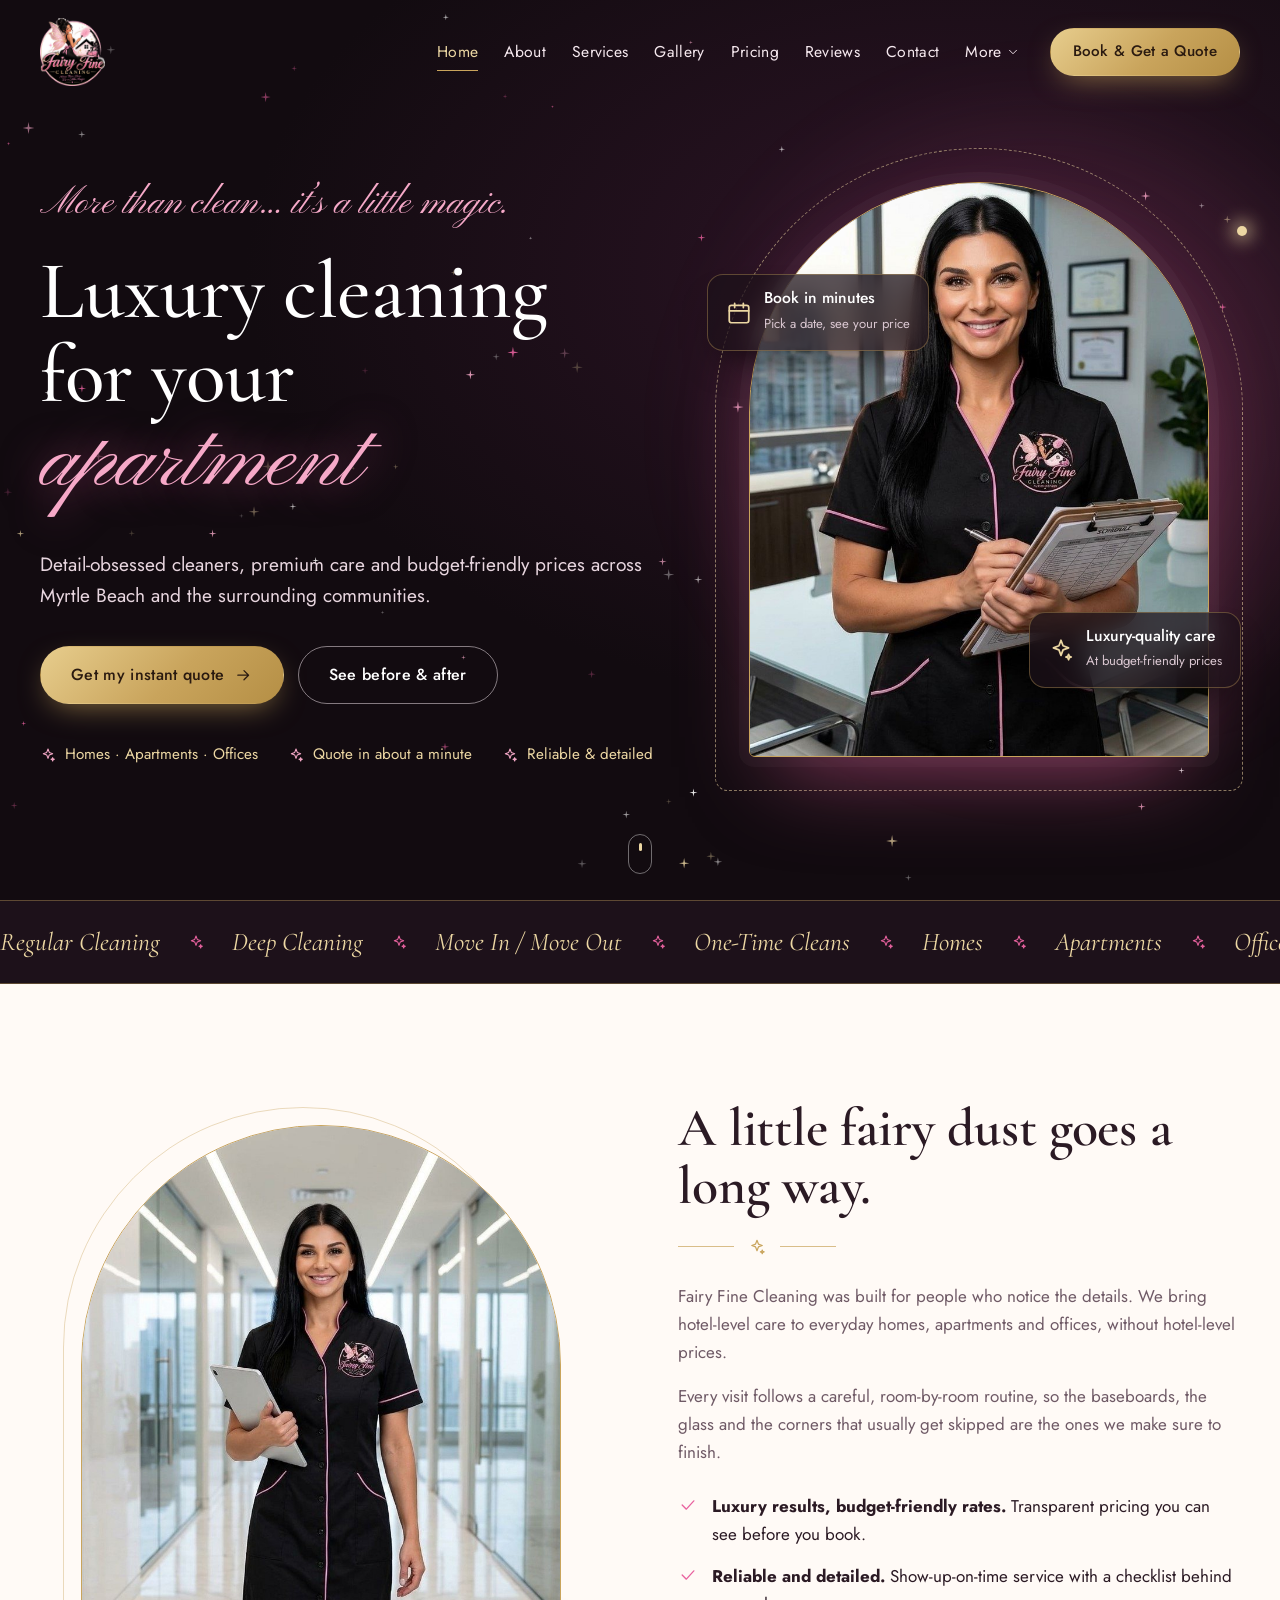
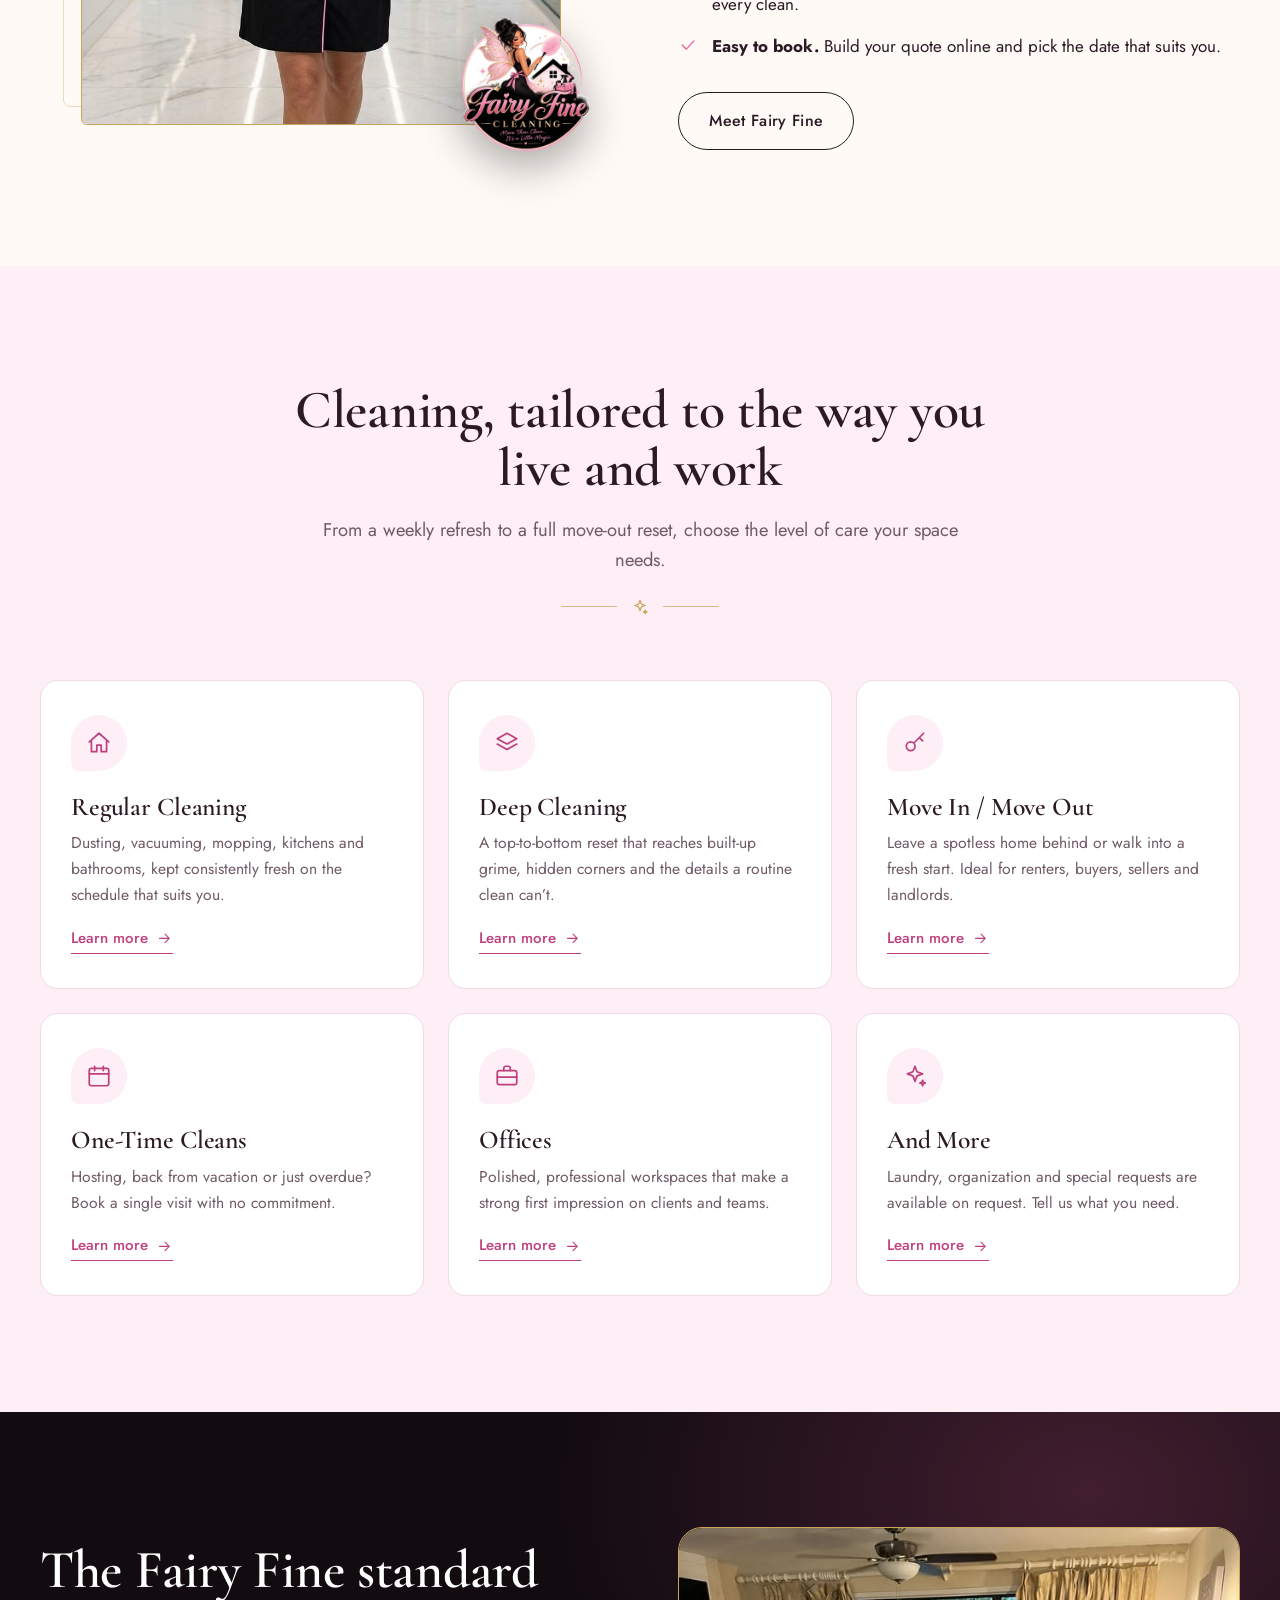
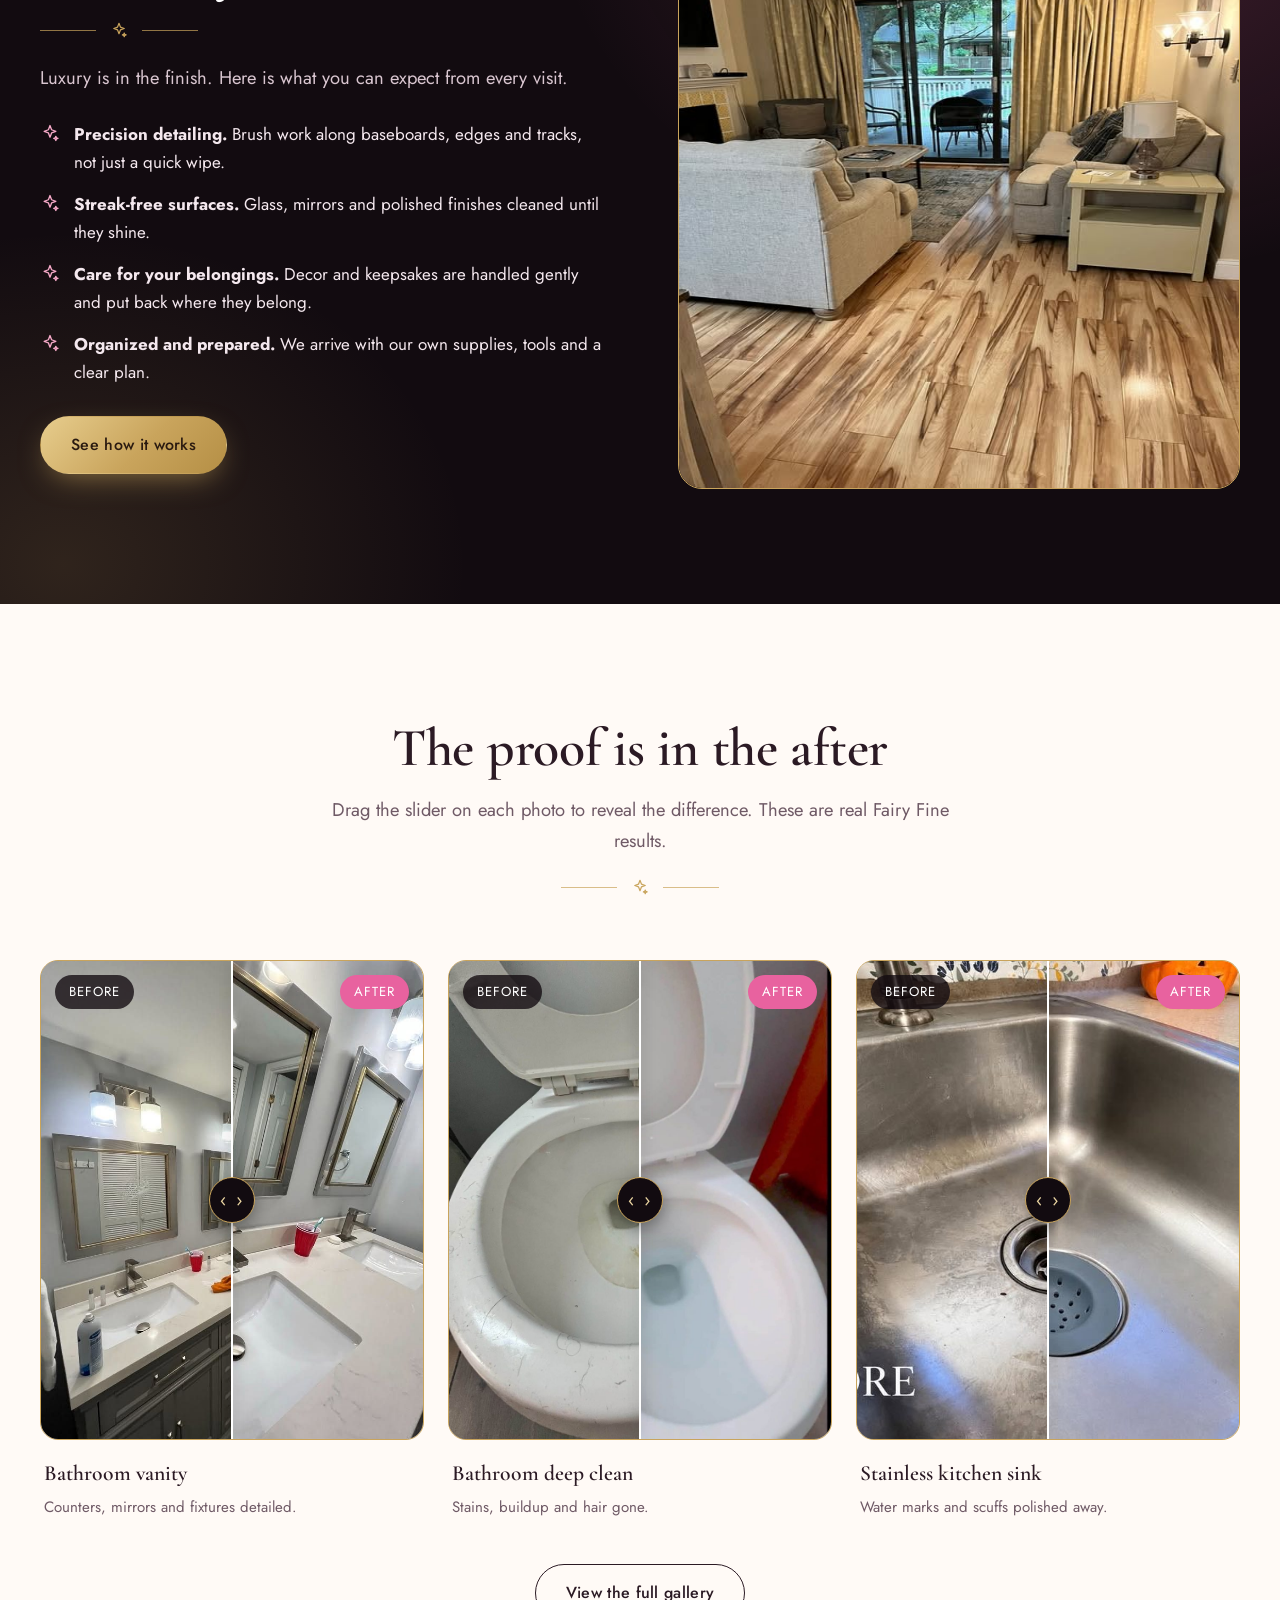
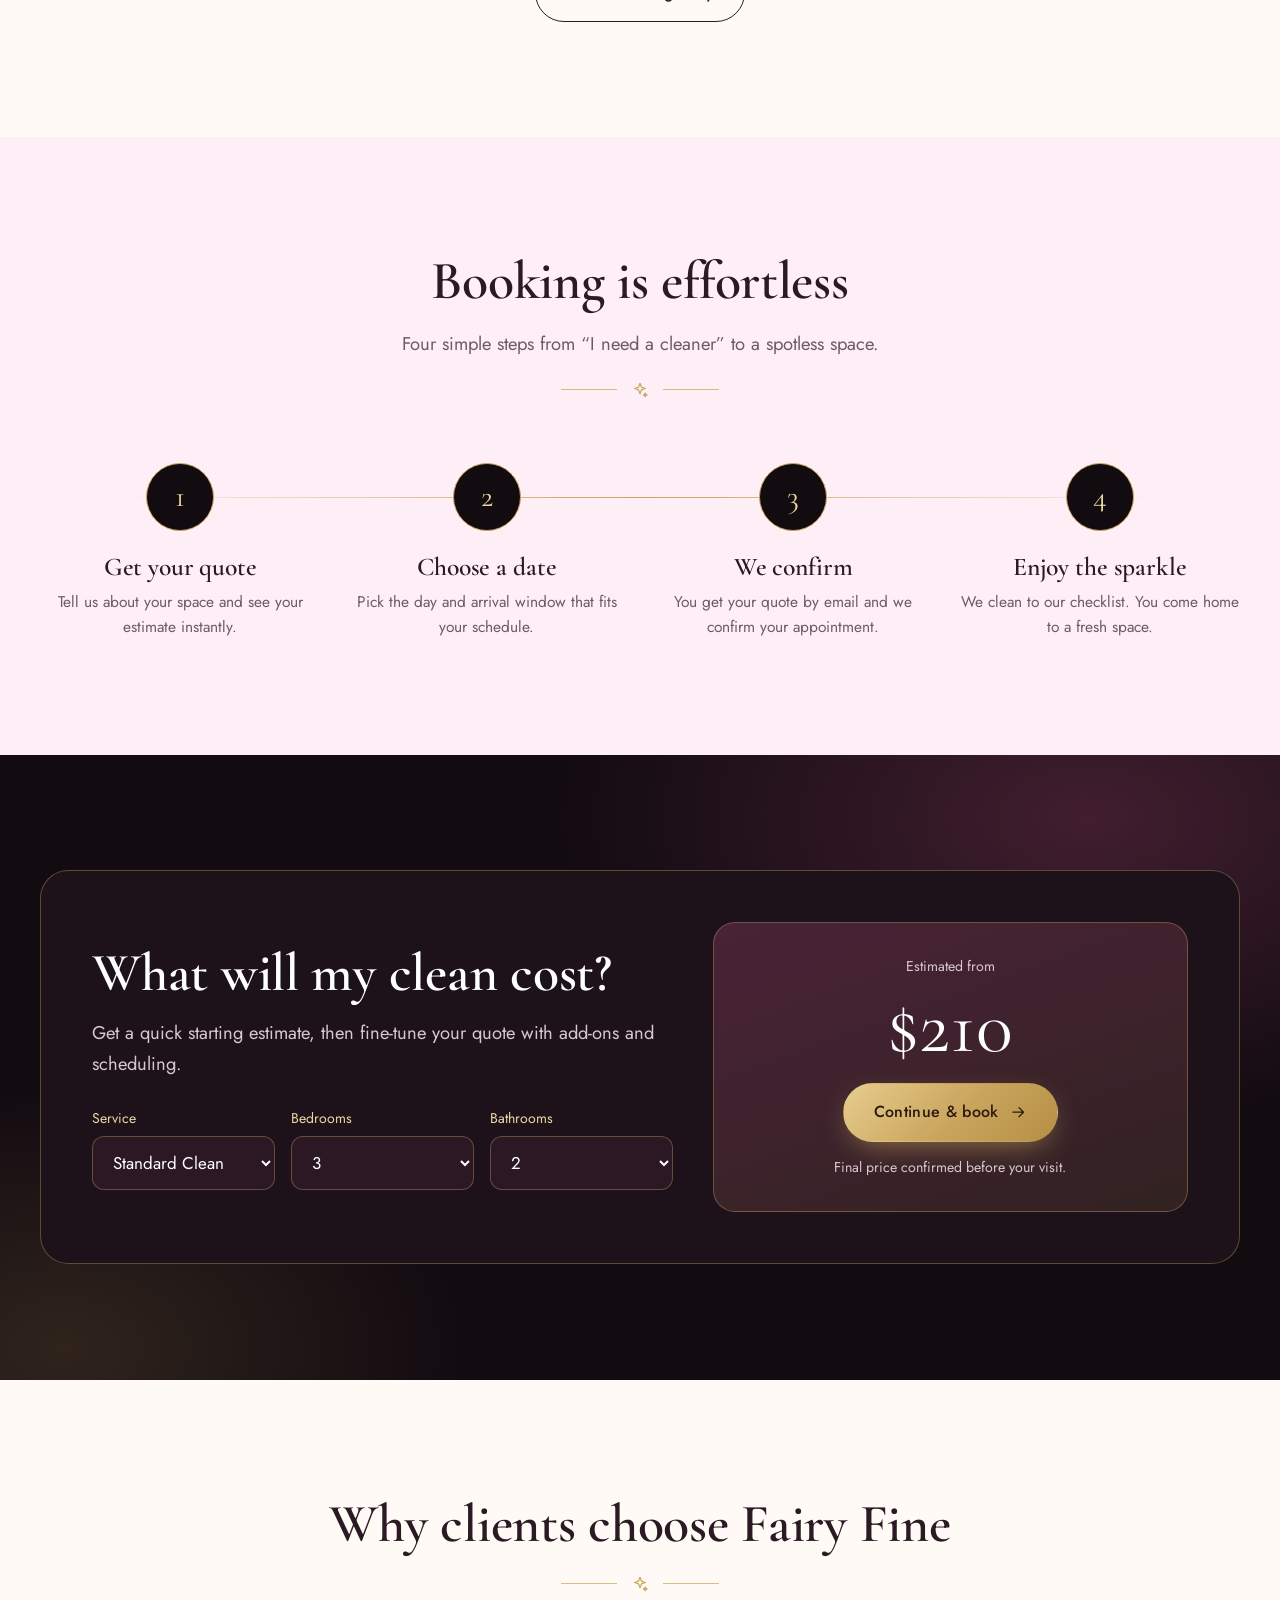
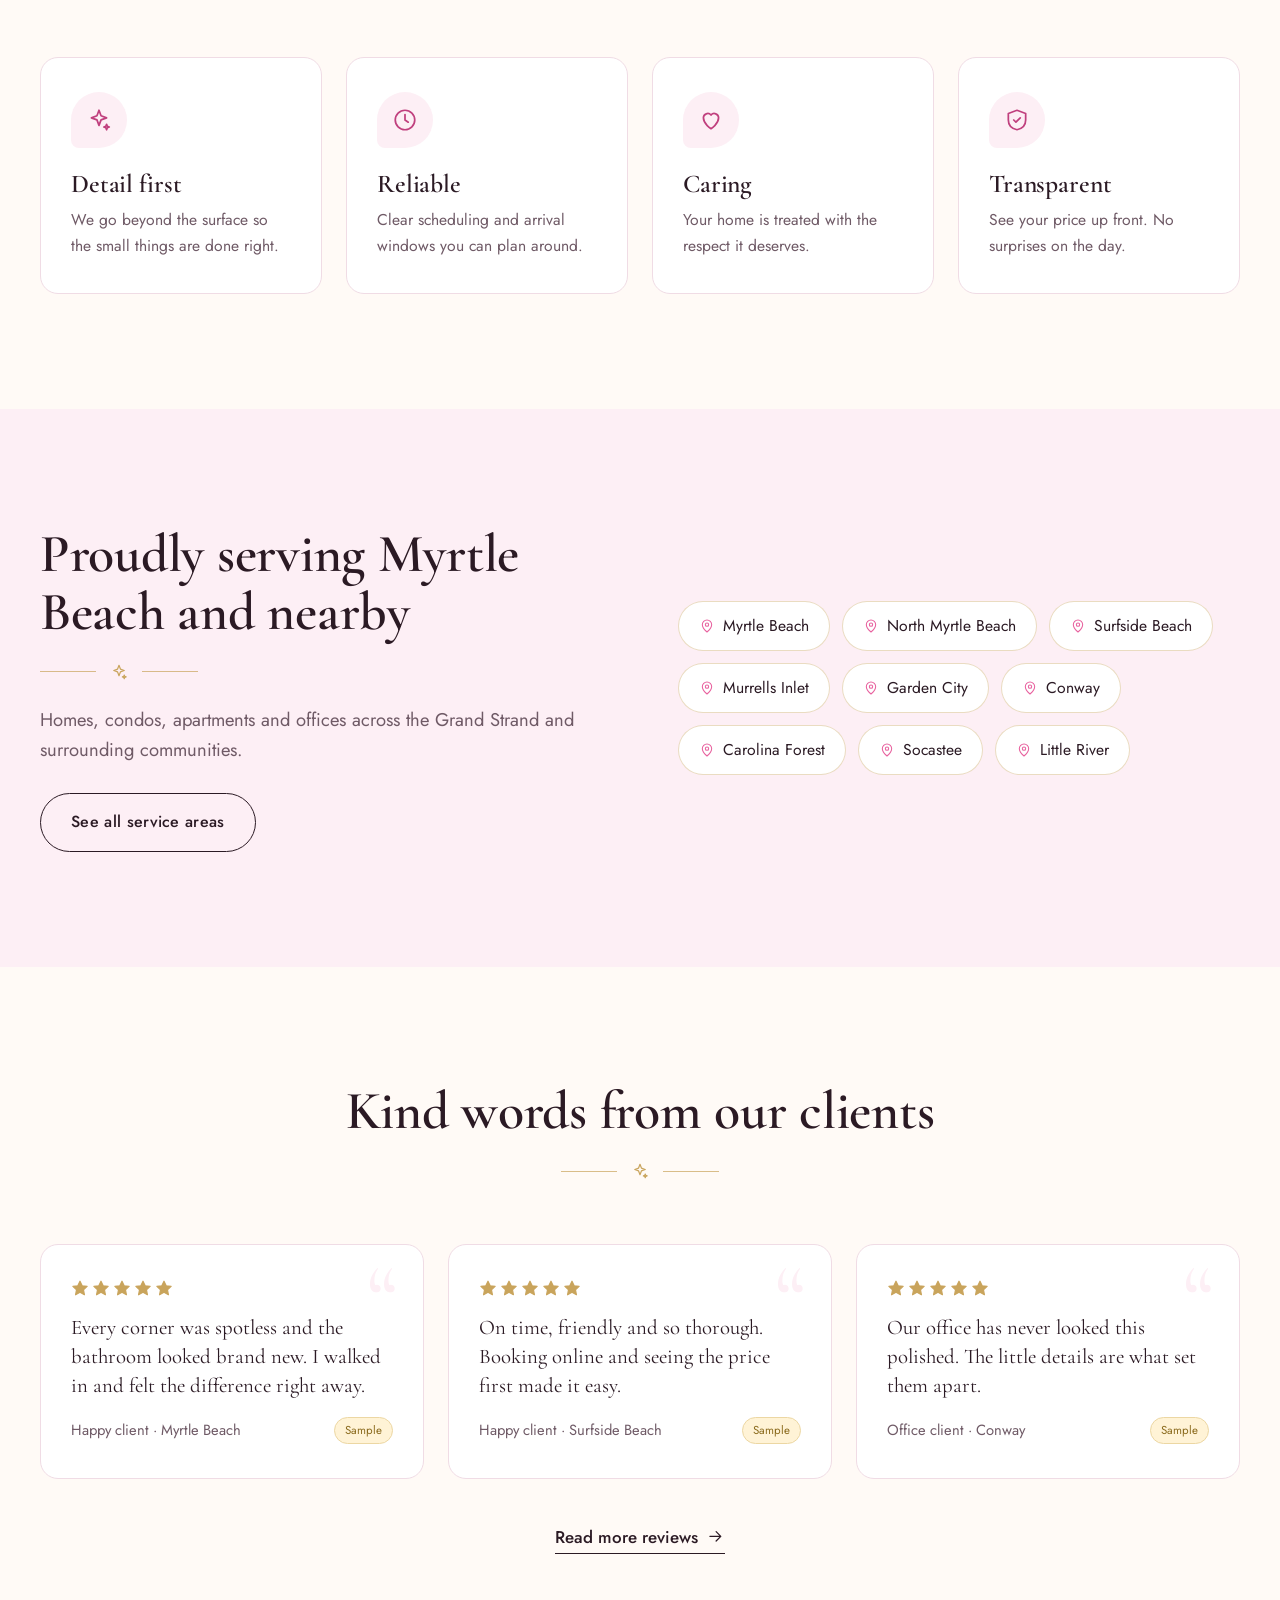
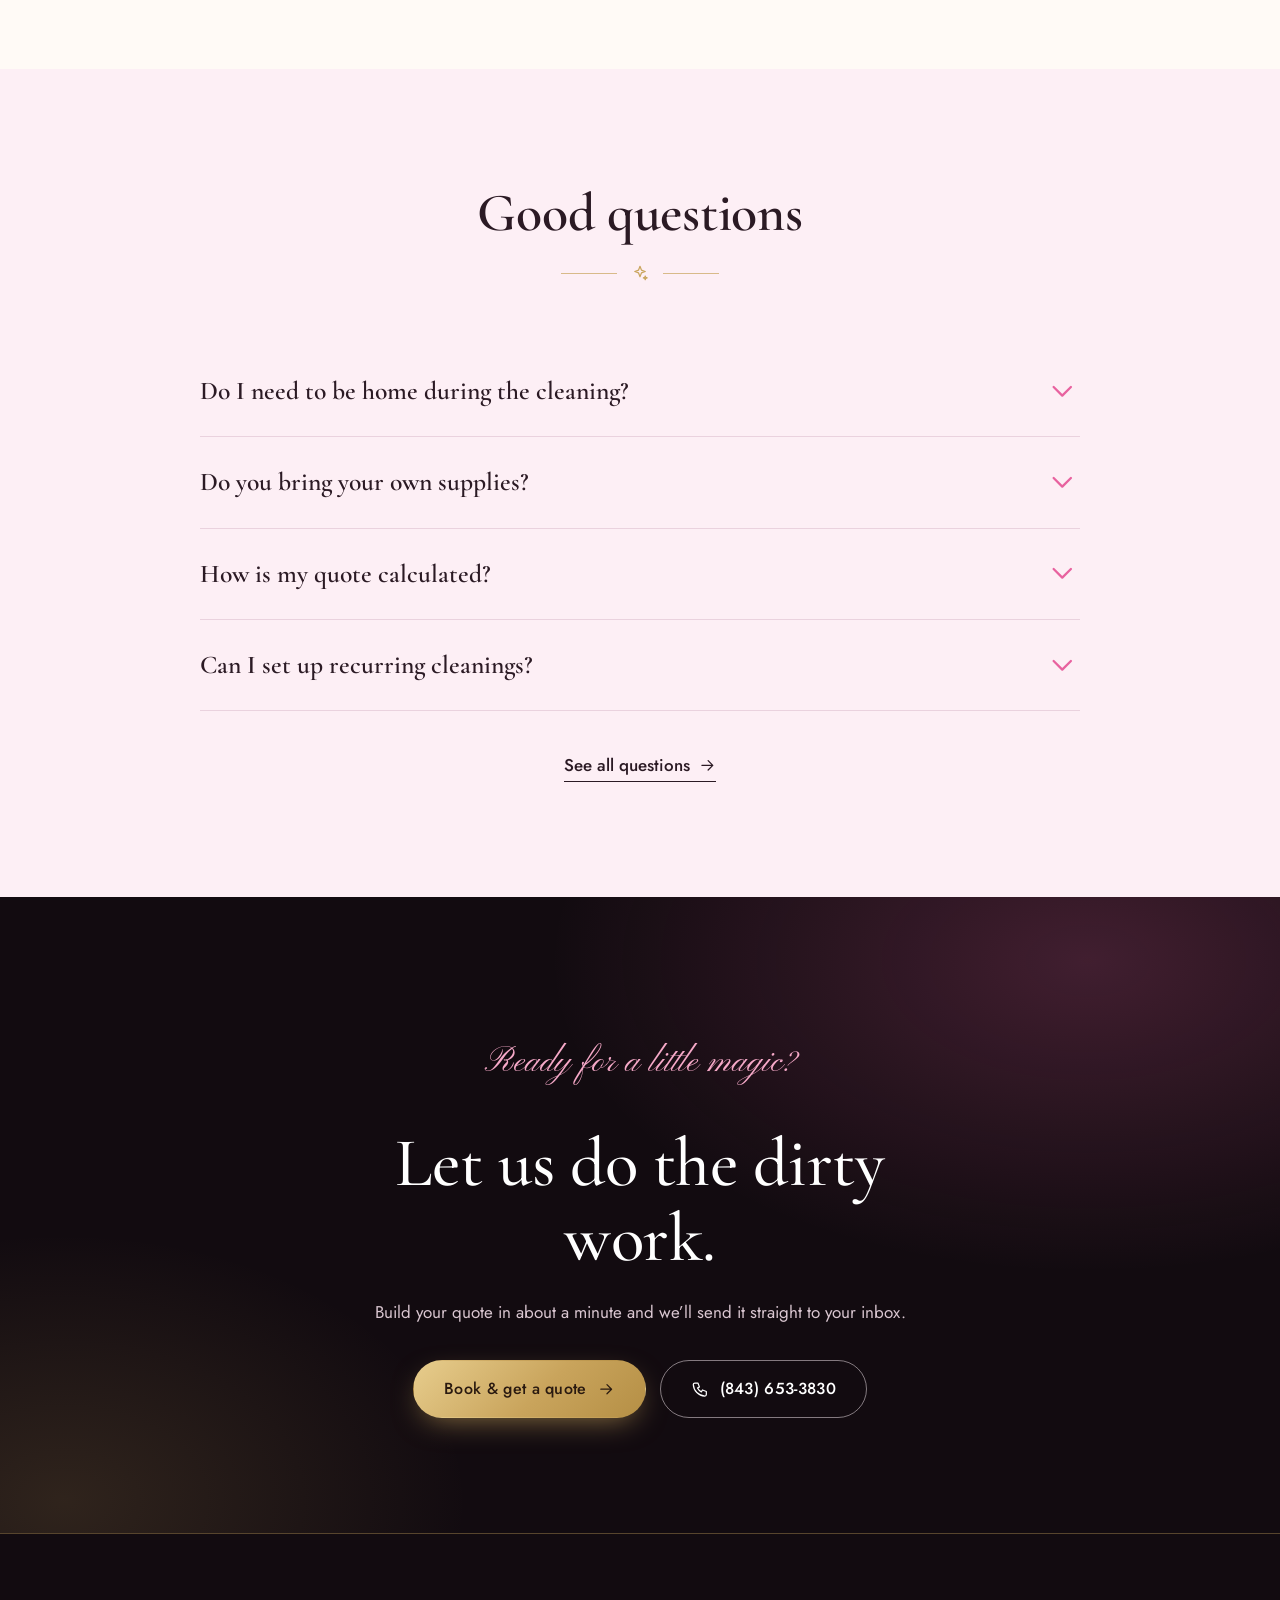
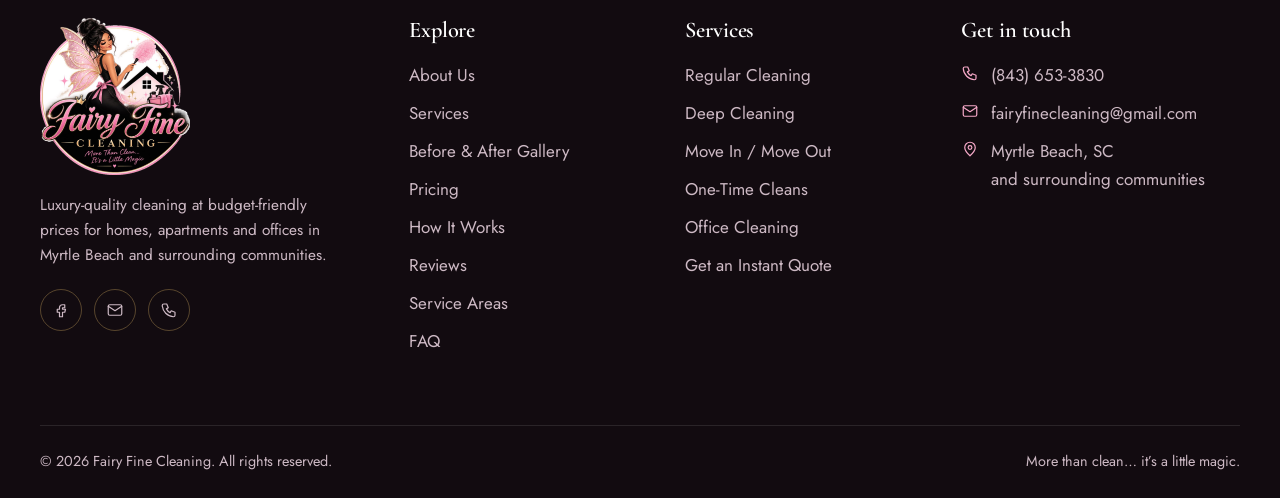
==== index.html @ acd3f6d1 "Built all pages and stles" ====
<!doctype html>
<html lang="en">
  <head>
    <meta charset="utf-8" />
    <meta
      name="viewport"
      content="width=device-width, initial-scale=1"
    />
    <title>
      Fairy Fine Cleaning | Luxury House & Office Cleaning
      in Myrtle Beach, SC
    </title>
    <meta
      name="description"
      content="Luxury-quality cleaning at budget-friendly prices for homes, apartments and offices in Myrtle Beach and nearby. Get an instant quote and book online."
    />
    <meta
      name="theme-color"
      content="#120b10"
    />
    <meta
      property="og:title"
      content="Fairy Fine Cleaning | Luxury House & Office Cleaning in Myrtle Beach, SC"
    />
    <meta
      property="og:description"
      content="Luxury-quality cleaning at budget-friendly prices for homes, apartments and offices in Myrtle Beach and nearby. Get an instant quote and book online."
    />
    <meta
      property="og:type"
      content="website"
    />
    <meta
      property="og:image"
      content="assets/images/logo.png"
    />
    <link
      rel="icon"
      type="image/png"
      href="assets/images/favicon.png"
    />
    <link
      rel="preconnect"
      href="https://fonts.googleapis.com"
    />
    <link
      rel="preconnect"
      href="https://fonts.gstatic.com"
      crossorigin
    />
    <link
      href="https://fonts.googleapis.com/css2?family=Cormorant+Garamond:ital,wght@0,500;0,600;0,700;1,500&family=Jost:wght@300;400;500&family=Pinyon+Script&display=swap"
      rel="stylesheet"
    />
    <link
      rel="stylesheet"
      href="css/styles.css"
    />
    <script>
      document.documentElement.classList.add("js");
    </script>
    <script type="application/ld+json">
      {
        "@context": "https://schema.org",
        "@type": "HouseCleaningService",
        "name": "Fairy Fine Cleaning",
        "telephone": "+18436533830",
        "email": "fairyfinecleaning@gmail.com",
        "slogan": "More Than Clean… It’s a Little Magic",
        "areaServed": "Myrtle Beach, SC",
        "address": {
          "@type": "PostalAddress",
          "addressLocality": "Myrtle Beach",
          "addressRegion": "SC",
          "addressCountry": "US"
        },
        "priceRange": "$$"
      }
    </script>
  </head>
  <body class="page-index">
    <a
      class="skip"
      href="#main"
      >Skip to content</a
    >
    <header class="site-header">
      <div class="container nav-wrap">
        <a
          class="brand"
          href="index.html"
          aria-label="Fairy Fine Cleaning — home"
          ><img
            src="assets/images/logo.png"
            alt="Fairy Fine Cleaning logo"
            width="68"
            height="71"
        /></a>
        <button
          class="nav-toggle"
          aria-expanded="false"
          aria-controls="site-nav"
          aria-label="Open menu"
        >
          <span></span><span></span><span></span>
        </button>
        <nav
          class="nav"
          id="site-nav"
          aria-label="Main"
        >
          <ul class="nav__list">
            <li>
              <a
                href="index.html"
                aria-current="page"
                >Home</a
              >
            </li>
            <li><a href="about.html">About</a></li>
            <li><a href="services.html">Services</a></li>
            <li><a href="gallery.html">Gallery</a></li>
            <li><a href="pricing.html">Pricing</a></li>
            <li><a href="reviews.html">Reviews</a></li>
            <li><a href="contact.html">Contact</a></li>
            <li class="has-sub">
              <button
                class="nav__more-btn"
                type="button"
                aria-haspopup="true"
              >
                More
                <svg
                  class="ico"
                  viewBox="0 0 24 24"
                  fill="none"
                  stroke="currentColor"
                  stroke-width="1.6"
                  stroke-linecap="round"
                  stroke-linejoin="round"
                  aria-hidden="true"
                >
                  <path d="M6 9l6 6 6-6" />
                </svg>
              </button>
              <ul class="submenu">
                <li>
                  <a href="process.html">How It Works</a>
                </li>
                <li>
                  <a href="areas.html">Service Areas</a>
                </li>
                <li><a href="faq.html">FAQ</a></li>
              </ul>
            </li>
          </ul>
          <a
            class="btn btn--gold btn--sm"
            href="book-quote.html"
            >Book &amp; Get a Quote</a
          >
        </nav>
      </div>
    </header>
    <main id="main">
      <!-- 1. HERO -->
      <section
        class="hero"
        id="top"
      >
        <canvas
          class="sparkles"
          aria-hidden="true"
        ></canvas>
        <div
          class="hero__glow"
          aria-hidden="true"
        ></div>
        <div class="container hero__grid">
          <div class="hero__copy">
            <p class="hero__script">
              More than clean… it’s a little magic.
            </p>
            <h1 class="hero__title">
              <span
                class="line"
                data-split
                >Luxury cleaning for your</span
              >
              <span class="line"
                ><span
                  class="rotator"
                  data-rotator
                  ><span class="rotator__word is-active"
                    >home</span
                  ><span class="rotator__word"
                    >apartment</span
                  ><span class="rotator__word"
                    >office</span
                  ></span
                ></span
              >
            </h1>
            <p class="hero__lead">
              Detail-obsessed cleaners, premium care and
              budget-friendly prices across Myrtle Beach and
              the surrounding communities.
            </p>
            <div class="hero__cta">
              <a
                class="btn btn--gold"
                href="book-quote.html"
                >Get my instant quote
                <svg
                  class="ico"
                  viewBox="0 0 24 24"
                  fill="none"
                  stroke="currentColor"
                  stroke-width="1.6"
                  stroke-linecap="round"
                  stroke-linejoin="round"
                  aria-hidden="true"
                >
                  <path d="M5 12h14M13 6l6 6-6 6" /></svg
              ></a>
              <a
                class="btn btn--ghost"
                href="gallery.html"
                >See before &amp; after</a
              >
            </div>
            <ul class="hero__proof">
              <li>
                <svg
                  class="ico"
                  viewBox="0 0 24 24"
                  fill="none"
                  stroke="currentColor"
                  stroke-width="1.6"
                  stroke-linecap="round"
                  stroke-linejoin="round"
                  aria-hidden="true"
                >
                  <path
                    d="M12 3l1.9 5.1L19 10l-5.1 1.9L12 17l-1.9-5.1L5 10l5.1-1.9L12 3z"
                  />
                  <path
                    d="M19 16l.7 1.8 1.8.7-1.8.7L19 21l-.7-1.8-1.8-.7 1.8-.7L19 16z"
                  /></svg
                >Homes · Apartments · Offices
              </li>
              <li>
                <svg
                  class="ico"
                  viewBox="0 0 24 24"
                  fill="none"
                  stroke="currentColor"
                  stroke-width="1.6"
                  stroke-linecap="round"
                  stroke-linejoin="round"
                  aria-hidden="true"
                >
                  <path
                    d="M12 3l1.9 5.1L19 10l-5.1 1.9L12 17l-1.9-5.1L5 10l5.1-1.9L12 3z"
                  />
                  <path
                    d="M19 16l.7 1.8 1.8.7-1.8.7L19 21l-.7-1.8-1.8-.7 1.8-.7L19 16z"
                  /></svg
                >Quote in about a minute
              </li>
              <li>
                <svg
                  class="ico"
                  viewBox="0 0 24 24"
                  fill="none"
                  stroke="currentColor"
                  stroke-width="1.6"
                  stroke-linecap="round"
                  stroke-linejoin="round"
                  aria-hidden="true"
                >
                  <path
                    d="M12 3l1.9 5.1L19 10l-5.1 1.9L12 17l-1.9-5.1L5 10l5.1-1.9L12 3z"
                  />
                  <path
                    d="M19 16l.7 1.8 1.8.7-1.8.7L19 21l-.7-1.8-1.8-.7 1.8-.7L19 16z"
                  /></svg
                >Reliable &amp; detailed
              </li>
            </ul>
          </div>
          <div
            class="hero__visual"
            data-tilt
          >
            <div
              class="hero__ring"
              aria-hidden="true"
            ></div>
            <div class="hero__arch">
              <img
                src="assets/images/ceo-clipboard.jpg"
                alt="Fairy Fine Cleaning founder in the signature black and pink uniform, holding a cleaning schedule"
                width="1024"
                height="1024"
                fetchpriority="high"
              />
            </div>
            <div class="float-card float-card--a">
              <svg
                class="ico"
                viewBox="0 0 24 24"
                fill="none"
                stroke="currentColor"
                stroke-width="1.6"
                stroke-linecap="round"
                stroke-linejoin="round"
                aria-hidden="true"
              >
                <rect
                  x="3"
                  y="5"
                  width="18"
                  height="16"
                  rx="2"
                />
                <path d="M3 10h18M8 3v4M16 3v4" />
              </svg>
              <div>
                <strong>Book in minutes</strong
                ><span>Pick a date, see your price</span>
              </div>
            </div>
            <div class="float-card float-card--b">
              <svg
                class="ico"
                viewBox="0 0 24 24"
                fill="none"
                stroke="currentColor"
                stroke-width="1.6"
                stroke-linecap="round"
                stroke-linejoin="round"
                aria-hidden="true"
              >
                <path
                  d="M12 3l1.9 5.1L19 10l-5.1 1.9L12 17l-1.9-5.1L5 10l5.1-1.9L12 3z"
                />
                <path
                  d="M19 16l.7 1.8 1.8.7-1.8.7L19 21l-.7-1.8-1.8-.7 1.8-.7L19 16z"
                />
              </svg>
              <div>
                <strong>Luxury-quality care</strong
                ><span>At budget-friendly prices</span>
              </div>
            </div>
          </div>
        </div>
        <div
          class="scroll-cue"
          aria-hidden="true"
        ></div>
      </section>

      <!-- 2. MARQUEE -->
      <div
        class="marquee"
        aria-hidden="true"
      >
        <div class="marquee__track">
          <span
            >Regular Cleaning
            <svg
              class="ico"
              viewBox="0 0 24 24"
              fill="none"
              stroke="currentColor"
              stroke-width="1.6"
              stroke-linecap="round"
              stroke-linejoin="round"
              aria-hidden="true"
            >
              <path
                d="M12 3l1.9 5.1L19 10l-5.1 1.9L12 17l-1.9-5.1L5 10l5.1-1.9L12 3z"
              />
              <path
                d="M19 16l.7 1.8 1.8.7-1.8.7L19 21l-.7-1.8-1.8-.7 1.8-.7L19 16z"
              />
            </svg>
            Deep Cleaning
            <svg
              class="ico"
              viewBox="0 0 24 24"
              fill="none"
              stroke="currentColor"
              stroke-width="1.6"
              stroke-linecap="round"
              stroke-linejoin="round"
              aria-hidden="true"
            >
              <path
                d="M12 3l1.9 5.1L19 10l-5.1 1.9L12 17l-1.9-5.1L5 10l5.1-1.9L12 3z"
              />
              <path
                d="M19 16l.7 1.8 1.8.7-1.8.7L19 21l-.7-1.8-1.8-.7 1.8-.7L19 16z"
              />
            </svg>
            Move In / Move Out
            <svg
              class="ico"
              viewBox="0 0 24 24"
              fill="none"
              stroke="currentColor"
              stroke-width="1.6"
              stroke-linecap="round"
              stroke-linejoin="round"
              aria-hidden="true"
            >
              <path
                d="M12 3l1.9 5.1L19 10l-5.1 1.9L12 17l-1.9-5.1L5 10l5.1-1.9L12 3z"
              />
              <path
                d="M19 16l.7 1.8 1.8.7-1.8.7L19 21l-.7-1.8-1.8-.7 1.8-.7L19 16z"
              />
            </svg>
            One-Time Cleans
            <svg
              class="ico"
              viewBox="0 0 24 24"
              fill="none"
              stroke="currentColor"
              stroke-width="1.6"
              stroke-linecap="round"
              stroke-linejoin="round"
              aria-hidden="true"
            >
              <path
                d="M12 3l1.9 5.1L19 10l-5.1 1.9L12 17l-1.9-5.1L5 10l5.1-1.9L12 3z"
              />
              <path
                d="M19 16l.7 1.8 1.8.7-1.8.7L19 21l-.7-1.8-1.8-.7 1.8-.7L19 16z"
              />
            </svg>
            Homes
            <svg
              class="ico"
              viewBox="0 0 24 24"
              fill="none"
              stroke="currentColor"
              stroke-width="1.6"
              stroke-linecap="round"
              stroke-linejoin="round"
              aria-hidden="true"
            >
              <path
                d="M12 3l1.9 5.1L19 10l-5.1 1.9L12 17l-1.9-5.1L5 10l5.1-1.9L12 3z"
              />
              <path
                d="M19 16l.7 1.8 1.8.7-1.8.7L19 21l-.7-1.8-1.8-.7 1.8-.7L19 16z"
              />
            </svg>
            Apartments
            <svg
              class="ico"
              viewBox="0 0 24 24"
              fill="none"
              stroke="currentColor"
              stroke-width="1.6"
              stroke-linecap="round"
              stroke-linejoin="round"
              aria-hidden="true"
            >
              <path
                d="M12 3l1.9 5.1L19 10l-5.1 1.9L12 17l-1.9-5.1L5 10l5.1-1.9L12 3z"
              />
              <path
                d="M19 16l.7 1.8 1.8.7-1.8.7L19 21l-.7-1.8-1.8-.7 1.8-.7L19 16z"
              />
            </svg>
            Offices
            <svg
              class="ico"
              viewBox="0 0 24 24"
              fill="none"
              stroke="currentColor"
              stroke-width="1.6"
              stroke-linecap="round"
              stroke-linejoin="round"
              aria-hidden="true"
            >
              <path
                d="M12 3l1.9 5.1L19 10l-5.1 1.9L12 17l-1.9-5.1L5 10l5.1-1.9L12 3z"
              />
              <path
                d="M19 16l.7 1.8 1.8.7-1.8.7L19 21l-.7-1.8-1.8-.7 1.8-.7L19 16z"
              /></svg
          ></span>
          <span
            >Regular Cleaning
            <svg
              class="ico"
              viewBox="0 0 24 24"
              fill="none"
              stroke="currentColor"
              stroke-width="1.6"
              stroke-linecap="round"
              stroke-linejoin="round"
              aria-hidden="true"
            >
              <path
                d="M12 3l1.9 5.1L19 10l-5.1 1.9L12 17l-1.9-5.1L5 10l5.1-1.9L12 3z"
              />
              <path
                d="M19 16l.7 1.8 1.8.7-1.8.7L19 21l-.7-1.8-1.8-.7 1.8-.7L19 16z"
              />
            </svg>
            Deep Cleaning
            <svg
              class="ico"
              viewBox="0 0 24 24"
              fill="none"
              stroke="currentColor"
              stroke-width="1.6"
              stroke-linecap="round"
              stroke-linejoin="round"
              aria-hidden="true"
            >
              <path
                d="M12 3l1.9 5.1L19 10l-5.1 1.9L12 17l-1.9-5.1L5 10l5.1-1.9L12 3z"
              />
              <path
                d="M19 16l.7 1.8 1.8.7-1.8.7L19 21l-.7-1.8-1.8-.7 1.8-.7L19 16z"
              />
            </svg>
            Move In / Move Out
            <svg
              class="ico"
              viewBox="0 0 24 24"
              fill="none"
              stroke="currentColor"
              stroke-width="1.6"
              stroke-linecap="round"
              stroke-linejoin="round"
              aria-hidden="true"
            >
              <path
                d="M12 3l1.9 5.1L19 10l-5.1 1.9L12 17l-1.9-5.1L5 10l5.1-1.9L12 3z"
              />
              <path
                d="M19 16l.7 1.8 1.8.7-1.8.7L19 21l-.7-1.8-1.8-.7 1.8-.7L19 16z"
              />
            </svg>
            One-Time Cleans
            <svg
              class="ico"
              viewBox="0 0 24 24"
              fill="none"
              stroke="currentColor"
              stroke-width="1.6"
              stroke-linecap="round"
              stroke-linejoin="round"
              aria-hidden="true"
            >
              <path
                d="M12 3l1.9 5.1L19 10l-5.1 1.9L12 17l-1.9-5.1L5 10l5.1-1.9L12 3z"
              />
              <path
                d="M19 16l.7 1.8 1.8.7-1.8.7L19 21l-.7-1.8-1.8-.7 1.8-.7L19 16z"
              />
            </svg>
            Homes
            <svg
              class="ico"
              viewBox="0 0 24 24"
              fill="none"
              stroke="currentColor"
              stroke-width="1.6"
              stroke-linecap="round"
              stroke-linejoin="round"
              aria-hidden="true"
            >
              <path
                d="M12 3l1.9 5.1L19 10l-5.1 1.9L12 17l-1.9-5.1L5 10l5.1-1.9L12 3z"
              />
              <path
                d="M19 16l.7 1.8 1.8.7-1.8.7L19 21l-.7-1.8-1.8-.7 1.8-.7L19 16z"
              />
            </svg>
            Apartments
            <svg
              class="ico"
              viewBox="0 0 24 24"
              fill="none"
              stroke="currentColor"
              stroke-width="1.6"
              stroke-linecap="round"
              stroke-linejoin="round"
              aria-hidden="true"
            >
              <path
                d="M12 3l1.9 5.1L19 10l-5.1 1.9L12 17l-1.9-5.1L5 10l5.1-1.9L12 3z"
              />
              <path
                d="M19 16l.7 1.8 1.8.7-1.8.7L19 21l-.7-1.8-1.8-.7 1.8-.7L19 16z"
              />
            </svg>
            Offices
            <svg
              class="ico"
              viewBox="0 0 24 24"
              fill="none"
              stroke="currentColor"
              stroke-width="1.6"
              stroke-linecap="round"
              stroke-linejoin="round"
              aria-hidden="true"
            >
              <path
                d="M12 3l1.9 5.1L19 10l-5.1 1.9L12 17l-1.9-5.1L5 10l5.1-1.9L12 3z"
              />
              <path
                d="M19 16l.7 1.8 1.8.7-1.8.7L19 21l-.7-1.8-1.8-.7 1.8-.7L19 16z"
              /></svg
          ></span>
        </div>
      </div>

      <!-- 3. WELCOME -->
      <section class="section section--ivory">
        <div class="container split">
          <div
            class="arch-wrap"
            data-reveal
          >
            <div class="arch">
              <img
                src="assets/images/ceo-hallway.jpg"
                alt="Fairy Fine Cleaning founder walking through a bright, polished office corridor"
                loading="lazy"
                width="1024"
                height="1024"
              />
            </div>
            <img
              class="badge-logo"
              src="assets/images/logo.png"
              alt=""
              loading="lazy"
            />
          </div>
          <div data-reveal>
            <h2>A little fairy dust goes a long way.</h2>
            <div class="flourish">
              <svg
                class="ico"
                viewBox="0 0 24 24"
                fill="none"
                stroke="currentColor"
                stroke-width="1.6"
                stroke-linecap="round"
                stroke-linejoin="round"
                aria-hidden="true"
              >
                <path
                  d="M12 3l1.9 5.1L19 10l-5.1 1.9L12 17l-1.9-5.1L5 10l5.1-1.9L12 3z"
                />
                <path
                  d="M19 16l.7 1.8 1.8.7-1.8.7L19 21l-.7-1.8-1.8-.7 1.8-.7L19 16z"
                />
              </svg>
            </div>
            <div
              class="prose"
              style="margin-top: 26px"
            >
              <p>
                Fairy Fine Cleaning was built for people who
                notice the details. We bring hotel-level
                care to everyday homes, apartments and
                offices, without hotel-level prices.
              </p>
              <p>
                Every visit follows a careful, room-by-room
                routine, so the baseboards, the glass and
                the corners that usually get skipped are the
                ones we make sure to finish.
              </p>
            </div>
            <ul class="ticks">
              <li>
                <svg
                  class="ico"
                  viewBox="0 0 24 24"
                  fill="none"
                  stroke="currentColor"
                  stroke-width="1.6"
                  stroke-linecap="round"
                  stroke-linejoin="round"
                  aria-hidden="true"
                >
                  <path d="M5 12l5 5 9-10" /></svg
                ><span
                  ><b
                    >Luxury results, budget-friendly
                    rates.</b
                  >
                  Transparent pricing you can see before you
                  book.</span
                >
              </li>
              <li>
                <svg
                  class="ico"
                  viewBox="0 0 24 24"
                  fill="none"
                  stroke="currentColor"
                  stroke-width="1.6"
                  stroke-linecap="round"
                  stroke-linejoin="round"
                  aria-hidden="true"
                >
                  <path d="M5 12l5 5 9-10" /></svg
                ><span
                  ><b>Reliable and detailed.</b>
                  Show-up-on-time service with a checklist
                  behind every clean.</span
                >
              </li>
              <li>
                <svg
                  class="ico"
                  viewBox="0 0 24 24"
                  fill="none"
                  stroke="currentColor"
                  stroke-width="1.6"
                  stroke-linecap="round"
                  stroke-linejoin="round"
                  aria-hidden="true"
                >
                  <path d="M5 12l5 5 9-10" /></svg
                ><span
                  ><b>Easy to book.</b> Build your quote
                  online and pick the date that suits
                  you.</span
                >
              </li>
            </ul>
            <a
              class="btn btn--line"
              style="margin-top: 32px"
              href="about.html"
              >Meet Fairy Fine</a
            >
          </div>
        </div>
      </section>

      <!-- 4. SERVICES -->
      <section class="section section--blush">
        <div class="container">
          <div
            class="section__head section__head--center"
            data-reveal
          >
            <h2>
              Cleaning, tailored to the way you live and
              work
            </h2>
            <p class="lead">
              From a weekly refresh to a full move-out
              reset, choose the level of care your space
              needs.
            </p>
            <div class="flourish">
              <svg
                class="ico"
                viewBox="0 0 24 24"
                fill="none"
                stroke="currentColor"
                stroke-width="1.6"
                stroke-linecap="round"
                stroke-linejoin="round"
                aria-hidden="true"
              >
                <path
                  d="M12 3l1.9 5.1L19 10l-5.1 1.9L12 17l-1.9-5.1L5 10l5.1-1.9L12 3z"
                />
                <path
                  d="M19 16l.7 1.8 1.8.7-1.8.7L19 21l-.7-1.8-1.8-.7 1.8-.7L19 16z"
                />
              </svg>
            </div>
          </div>
          <div class="grid grid--3">
            <article
              class="card"
              data-reveal
            >
              <div class="icon-chip">
                <svg
                  class="ico"
                  viewBox="0 0 24 24"
                  fill="none"
                  stroke="currentColor"
                  stroke-width="1.6"
                  stroke-linecap="round"
                  stroke-linejoin="round"
                  aria-hidden="true"
                >
                  <path
                    d="M3 11l9-8 9 8M5 10v10h5v-6h4v6h5V10"
                  />
                </svg>
              </div>
              <h3>Regular Cleaning</h3>
              <p>
                Dusting, vacuuming, mopping, kitchens and
                bathrooms, kept consistently fresh on the
                schedule that suits you.
              </p>
              <a
                class="link-arrow"
                href="services.html#regular"
                >Learn more
                <svg
                  class="ico"
                  viewBox="0 0 24 24"
                  fill="none"
                  stroke="currentColor"
                  stroke-width="1.6"
                  stroke-linecap="round"
                  stroke-linejoin="round"
                  aria-hidden="true"
                >
                  <path d="M5 12h14M13 6l6 6-6 6" /></svg
              ></a>
            </article>
            <article
              class="card"
              data-reveal
            >
              <div class="icon-chip">
                <svg
                  class="ico"
                  viewBox="0 0 24 24"
                  fill="none"
                  stroke="currentColor"
                  stroke-width="1.6"
                  stroke-linecap="round"
                  stroke-linejoin="round"
                  aria-hidden="true"
                >
                  <path
                    d="M12 3l9 5-9 5-9-5 9-5zM3 13l9 5 9-5"
                  />
                </svg>
              </div>
              <h3>Deep Cleaning</h3>
              <p>
                A top-to-bottom reset that reaches built-up
                grime, hidden corners and the details a
                routine clean can’t.
              </p>
              <a
                class="link-arrow"
                href="services.html#deep"
                >Learn more
                <svg
                  class="ico"
                  viewBox="0 0 24 24"
                  fill="none"
                  stroke="currentColor"
                  stroke-width="1.6"
                  stroke-linecap="round"
                  stroke-linejoin="round"
                  aria-hidden="true"
                >
                  <path d="M5 12h14M13 6l6 6-6 6" /></svg
              ></a>
            </article>
            <article
              class="card"
              data-reveal
            >
              <div class="icon-chip">
                <svg
                  class="ico"
                  viewBox="0 0 24 24"
                  fill="none"
                  stroke="currentColor"
                  stroke-width="1.6"
                  stroke-linecap="round"
                  stroke-linejoin="round"
                  aria-hidden="true"
                >
                  <circle
                    cx="8"
                    cy="15"
                    r="4"
                  />
                  <path d="M11 12l9-9M16 7l3 3" />
                </svg>
              </div>
              <h3>Move In / Move Out</h3>
              <p>
                Leave a spotless home behind or walk into a
                fresh start. Ideal for renters, buyers,
                sellers and landlords.
              </p>
              <a
                class="link-arrow"
                href="services.html#move"
                >Learn more
                <svg
                  class="ico"
                  viewBox="0 0 24 24"
                  fill="none"
                  stroke="currentColor"
                  stroke-width="1.6"
                  stroke-linecap="round"
                  stroke-linejoin="round"
                  aria-hidden="true"
                >
                  <path d="M5 12h14M13 6l6 6-6 6" /></svg
              ></a>
            </article>
            <article
              class="card"
              data-reveal
            >
              <div class="icon-chip">
                <svg
                  class="ico"
                  viewBox="0 0 24 24"
                  fill="none"
                  stroke="currentColor"
                  stroke-width="1.6"
                  stroke-linecap="round"
                  stroke-linejoin="round"
                  aria-hidden="true"
                >
                  <rect
                    x="3"
                    y="5"
                    width="18"
                    height="16"
                    rx="2"
                  />
                  <path d="M3 10h18M8 3v4M16 3v4" />
                </svg>
              </div>
              <h3>One-Time Cleans</h3>
              <p>
                Hosting, back from vacation or just overdue?
                Book a single visit with no commitment.
              </p>
              <a
                class="link-arrow"
                href="services.html#onetime"
                >Learn more
                <svg
                  class="ico"
                  viewBox="0 0 24 24"
                  fill="none"
                  stroke="currentColor"
                  stroke-width="1.6"
                  stroke-linecap="round"
                  stroke-linejoin="round"
                  aria-hidden="true"
                >
                  <path d="M5 12h14M13 6l6 6-6 6" /></svg
              ></a>
            </article>
            <article
              class="card"
              data-reveal
            >
              <div class="icon-chip">
                <svg
                  class="ico"
                  viewBox="0 0 24 24"
                  fill="none"
                  stroke="currentColor"
                  stroke-width="1.6"
                  stroke-linecap="round"
                  stroke-linejoin="round"
                  aria-hidden="true"
                >
                  <rect
                    x="3"
                    y="7"
                    width="18"
                    height="13"
                    rx="2"
                  />
                  <path
                    d="M9 7V5a2 2 0 012-2h2a2 2 0 012 2v2M3 13h18"
                  />
                </svg>
              </div>
              <h3>Offices</h3>
              <p>
                Polished, professional workspaces that make
                a strong first impression on clients and
                teams.
              </p>
              <a
                class="link-arrow"
                href="services.html#office"
                >Learn more
                <svg
                  class="ico"
                  viewBox="0 0 24 24"
                  fill="none"
                  stroke="currentColor"
                  stroke-width="1.6"
                  stroke-linecap="round"
                  stroke-linejoin="round"
                  aria-hidden="true"
                >
                  <path d="M5 12h14M13 6l6 6-6 6" /></svg
              ></a>
            </article>
            <article
              class="card"
              data-reveal
            >
              <div class="icon-chip">
                <svg
                  class="ico"
                  viewBox="0 0 24 24"
                  fill="none"
                  stroke="currentColor"
                  stroke-width="1.6"
                  stroke-linecap="round"
                  stroke-linejoin="round"
                  aria-hidden="true"
                >
                  <path
                    d="M12 3l1.9 5.1L19 10l-5.1 1.9L12 17l-1.9-5.1L5 10l5.1-1.9L12 3z"
                  />
                  <path
                    d="M19 16l.7 1.8 1.8.7-1.8.7L19 21l-.7-1.8-1.8-.7 1.8-.7L19 16z"
                  />
                </svg>
              </div>
              <h3>And More</h3>
              <p>
                Laundry, organization and special requests
                are available on request. Tell us what you
                need.
              </p>
              <a
                class="link-arrow"
                href="services.html#more"
                >Learn more
                <svg
                  class="ico"
                  viewBox="0 0 24 24"
                  fill="none"
                  stroke="currentColor"
                  stroke-width="1.6"
                  stroke-linecap="round"
                  stroke-linejoin="round"
                  aria-hidden="true"
                >
                  <path d="M5 12h14M13 6l6 6-6 6" /></svg
              ></a>
            </article>
          </div>
        </div>
      </section>

      <!-- 5. THE STANDARD -->
      <section class="section section--dark section--glow">
        <div
          class="container split"
          style="position: relative"
        >
          <div data-reveal>
            <h2>The Fairy Fine standard</h2>
            <div class="flourish">
              <svg
                class="ico"
                viewBox="0 0 24 24"
                fill="none"
                stroke="currentColor"
                stroke-width="1.6"
                stroke-linecap="round"
                stroke-linejoin="round"
                aria-hidden="true"
              >
                <path
                  d="M12 3l1.9 5.1L19 10l-5.1 1.9L12 17l-1.9-5.1L5 10l5.1-1.9L12 3z"
                />
                <path
                  d="M19 16l.7 1.8 1.8.7-1.8.7L19 21l-.7-1.8-1.8-.7 1.8-.7L19 16z"
                />
              </svg>
            </div>
            <p
              class="lead"
              style="margin-top: 24px"
            >
              Luxury is in the finish. Here is what you can
              expect from every visit.
            </p>
            <ul class="ticks">
              <li>
                <svg
                  class="ico"
                  viewBox="0 0 24 24"
                  fill="none"
                  stroke="currentColor"
                  stroke-width="1.6"
                  stroke-linecap="round"
                  stroke-linejoin="round"
                  aria-hidden="true"
                >
                  <path
                    d="M12 3l1.9 5.1L19 10l-5.1 1.9L12 17l-1.9-5.1L5 10l5.1-1.9L12 3z"
                  />
                  <path
                    d="M19 16l.7 1.8 1.8.7-1.8.7L19 21l-.7-1.8-1.8-.7 1.8-.7L19 16z"
                  /></svg
                ><span
                  ><b>Precision detailing.</b> Brush work
                  along baseboards, edges and tracks, not
                  just a quick wipe.</span
                >
              </li>
              <li>
                <svg
                  class="ico"
                  viewBox="0 0 24 24"
                  fill="none"
                  stroke="currentColor"
                  stroke-width="1.6"
                  stroke-linecap="round"
                  stroke-linejoin="round"
                  aria-hidden="true"
                >
                  <path
                    d="M12 3l1.9 5.1L19 10l-5.1 1.9L12 17l-1.9-5.1L5 10l5.1-1.9L12 3z"
                  />
                  <path
                    d="M19 16l.7 1.8 1.8.7-1.8.7L19 21l-.7-1.8-1.8-.7 1.8-.7L19 16z"
                  /></svg
                ><span
                  ><b>Streak-free surfaces.</b> Glass,
                  mirrors and polished finishes cleaned
                  until they shine.</span
                >
              </li>
              <li>
                <svg
                  class="ico"
                  viewBox="0 0 24 24"
                  fill="none"
                  stroke="currentColor"
                  stroke-width="1.6"
                  stroke-linecap="round"
                  stroke-linejoin="round"
                  aria-hidden="true"
                >
                  <path
                    d="M12 3l1.9 5.1L19 10l-5.1 1.9L12 17l-1.9-5.1L5 10l5.1-1.9L12 3z"
                  />
                  <path
                    d="M19 16l.7 1.8 1.8.7-1.8.7L19 21l-.7-1.8-1.8-.7 1.8-.7L19 16z"
                  /></svg
                ><span
                  ><b>Care for your belongings.</b> Decor
                  and keepsakes are handled gently and put
                  back where they belong.</span
                >
              </li>
              <li>
                <svg
                  class="ico"
                  viewBox="0 0 24 24"
                  fill="none"
                  stroke="currentColor"
                  stroke-width="1.6"
                  stroke-linecap="round"
                  stroke-linejoin="round"
                  aria-hidden="true"
                >
                  <path
                    d="M12 3l1.9 5.1L19 10l-5.1 1.9L12 17l-1.9-5.1L5 10l5.1-1.9L12 3z"
                  />
                  <path
                    d="M19 16l.7 1.8 1.8.7-1.8.7L19 21l-.7-1.8-1.8-.7 1.8-.7L19 16z"
                  /></svg
                ><span
                  ><b>Organized and prepared.</b> We arrive
                  with our own supplies, tools and a clear
                  plan.</span
                >
              </li>
            </ul>
            <a
              class="btn btn--gold"
              style="margin-top: 30px"
              href="process.html"
              >See how it works</a
            >
          </div>
          <div data-reveal>
            <img
              src="assets/images/fairre3.jpg"
              alt="Four moments of the Fairy Fine team at work: wiping glass, moving an organized cart, detailing baseboards and caring for decor"
              loading="lazy"
              width="1024"
              height="562"
              style="
                border-radius: 24px;
                border: 1px solid var(--gold);
              "
            />
          </div>
        </div>
      </section>

      <!-- 6. BEFORE / AFTER -->
      <section class="section section--ivory">
        <div class="container">
          <div
            class="section__head section__head--center"
            data-reveal
          >
            <h2>The proof is in the after</h2>
            <p class="lead">
              Drag the slider on each photo to reveal the
              difference. These are real Fairy Fine results.
            </p>
            <div class="flourish">
              <svg
                class="ico"
                viewBox="0 0 24 24"
                fill="none"
                stroke="currentColor"
                stroke-width="1.6"
                stroke-linecap="round"
                stroke-linejoin="round"
                aria-hidden="true"
              >
                <path
                  d="M12 3l1.9 5.1L19 10l-5.1 1.9L12 17l-1.9-5.1L5 10l5.1-1.9L12 3z"
                />
                <path
                  d="M19 16l.7 1.8 1.8.7-1.8.7L19 21l-.7-1.8-1.8-.7 1.8-.7L19 16z"
                />
              </svg>
            </div>
          </div>
          <div class="grid grid--3">
            <figure
              class="ba"
              data-ba
              data-reveal
            >
              <div class="ba__frame">
                <img
                  class="ba__after"
                  src="assets/images/gallery/bathroom-after.jpg"
                  alt="Bathroom vanity after cleaning"
                  loading="lazy"
                />
                <img
                  class="ba__before"
                  src="assets/images/gallery/bathroom-before.jpg"
                  alt="Bathroom vanity before cleaning"
                  loading="lazy"
                />
                <span class="ba__tag ba__tag--before"
                  >Before</span
                ><span class="ba__tag ba__tag--after"
                  >After</span
                >
                <div class="ba__handle"></div>
                <input
                  class="ba__range"
                  type="range"
                  min="0"
                  max="100"
                  value="50"
                  aria-label="Drag to compare before and after"
                />
              </div>
              <figcaption>
                <b>Bathroom vanity</b
                ><span
                  >Counters, mirrors and fixtures
                  detailed.</span
                >
              </figcaption>
            </figure>
            <figure
              class="ba"
              data-ba
              data-reveal
            >
              <div class="ba__frame">
                <img
                  class="ba__after"
                  src="assets/images/gallery/toilet-after.jpg"
                  alt="Toilet after cleaning"
                  loading="lazy"
                />
                <img
                  class="ba__before"
                  src="assets/images/gallery/toilet-before.jpg"
                  alt="Toilet before cleaning"
                  loading="lazy"
                />
                <span class="ba__tag ba__tag--before"
                  >Before</span
                ><span class="ba__tag ba__tag--after"
                  >After</span
                >
                <div class="ba__handle"></div>
                <input
                  class="ba__range"
                  type="range"
                  min="0"
                  max="100"
                  value="50"
                  aria-label="Drag to compare before and after"
                />
              </div>
              <figcaption>
                <b>Bathroom deep clean</b
                ><span>Stains, buildup and hair gone.</span>
              </figcaption>
            </figure>
            <figure
              class="ba"
              data-ba
              data-reveal
            >
              <div class="ba__frame">
                <img
                  class="ba__after"
                  src="assets/images/gallery/sink-after.jpg"
                  alt="Stainless steel sink after cleaning"
                  loading="lazy"
                />
                <img
                  class="ba__before"
                  src="assets/images/gallery/sink-before.jpg"
                  alt="Stainless steel sink before cleaning"
                  loading="lazy"
                />
                <span class="ba__tag ba__tag--before"
                  >Before</span
                ><span class="ba__tag ba__tag--after"
                  >After</span
                >
                <div class="ba__handle"></div>
                <input
                  class="ba__range"
                  type="range"
                  min="0"
                  max="100"
                  value="50"
                  aria-label="Drag to compare before and after"
                />
              </div>
              <figcaption>
                <b>Stainless kitchen sink</b
                ><span
                  >Water marks and scuffs polished
                  away.</span
                >
              </figcaption>
            </figure>
          </div>
          <p style="text-align: center; margin-top: 44px">
            <a
              class="btn btn--line"
              href="gallery.html"
              >View the full gallery</a
            >
          </p>
        </div>
      </section>

      <!-- 7. PROCESS -->
      <section class="section section--blush">
        <div class="container">
          <div
            class="section__head section__head--center"
            data-reveal
          >
            <h2>Booking is effortless</h2>
            <p class="lead">
              Four simple steps from “I need a cleaner” to a
              spotless space.
            </p>
            <div class="flourish">
              <svg
                class="ico"
                viewBox="0 0 24 24"
                fill="none"
                stroke="currentColor"
                stroke-width="1.6"
                stroke-linecap="round"
                stroke-linejoin="round"
                aria-hidden="true"
              >
                <path
                  d="M12 3l1.9 5.1L19 10l-5.1 1.9L12 17l-1.9-5.1L5 10l5.1-1.9L12 3z"
                />
                <path
                  d="M19 16l.7 1.8 1.8.7-1.8.7L19 21l-.7-1.8-1.8-.7 1.8-.7L19 16z"
                />
              </svg>
            </div>
          </div>
          <div class="steps">
            <div
              class="step"
              data-reveal
            >
              <div class="step__num">1</div>
              <h3>Get your quote</h3>
              <p>
                Tell us about your space and see your
                estimate instantly.
              </p>
            </div>
            <div
              class="step"
              data-reveal
            >
              <div class="step__num">2</div>
              <h3>Choose a date</h3>
              <p>
                Pick the day and arrival window that fits
                your schedule.
              </p>
            </div>
            <div
              class="step"
              data-reveal
            >
              <div class="step__num">3</div>
              <h3>We confirm</h3>
              <p>
                You get your quote by email and we confirm
                your appointment.
              </p>
            </div>
            <div
              class="step"
              data-reveal
            >
              <div class="step__num">4</div>
              <h3>Enjoy the sparkle</h3>
              <p>
                We clean to our checklist. You come home to
                a fresh space.
              </p>
            </div>
          </div>
        </div>
      </section>

      <!-- 8. ESTIMATOR -->
      <section class="section section--dark section--glow">
        <div class="container">
          <div
            class="estimator"
            id="estimator"
            data-reveal
          >
            <div>
              <h2>What will my clean cost?</h2>
              <p
                class="lead"
                style="margin-top: 16px"
              >
                Get a quick starting estimate, then
                fine-tune your quote with add-ons and
                scheduling.
              </p>
              <div class="est-fields">
                <div>
                  <label for="est-service">Service</label
                  ><select
                    class="input"
                    id="est-service"
                  >
                    <option value="standard">
                      Standard Clean
                    </option>
                    <option value="deep">Deep Clean</option>
                    <option value="move">
                      Move In / Out
                    </option>
                  </select>
                </div>
                <div>
                  <label for="est-beds">Bedrooms</label
                  ><select
                    class="input"
                    id="est-beds"
                  >
                    <option value="0">Studio</option>
                    <option value="1">1</option>
                    <option value="2">2</option>
                    <option
                      value="3"
                      selected
                    >
                      3
                    </option>
                    <option value="4">4</option>
                    <option value="5">5</option>
                  </select>
                </div>
                <div>
                  <label for="est-baths">Bathrooms</label
                  ><select
                    class="input"
                    id="est-baths"
                  >
                    <option value="1">1</option>
                    <option
                      value="2"
                      selected
                    >
                      2
                    </option>
                    <option value="3">3</option>
                    <option value="4">4</option>
                  </select>
                </div>
              </div>
            </div>
            <div class="est-result">
              <small>Estimated from</small>
              <div
                class="est-price"
                id="est-price"
              >
                $0
              </div>
              <a
                class="btn btn--gold"
                id="est-link"
                href="book-quote.html"
                >Continue &amp; book
                <svg
                  class="ico"
                  viewBox="0 0 24 24"
                  fill="none"
                  stroke="currentColor"
                  stroke-width="1.6"
                  stroke-linecap="round"
                  stroke-linejoin="round"
                  aria-hidden="true"
                >
                  <path d="M5 12h14M13 6l6 6-6 6" /></svg
              ></a>
              <small style="margin-top: 14px"
                >Final price confirmed before your
                visit.</small
              >
            </div>
          </div>
        </div>
      </section>

      <!-- 9. WHY CHOOSE -->
      <section class="section section--ivory">
        <div class="container">
          <div
            class="section__head section__head--center"
            data-reveal
          >
            <h2>Why clients choose Fairy Fine</h2>
            <div class="flourish">
              <svg
                class="ico"
                viewBox="0 0 24 24"
                fill="none"
                stroke="currentColor"
                stroke-width="1.6"
                stroke-linecap="round"
                stroke-linejoin="round"
                aria-hidden="true"
              >
                <path
                  d="M12 3l1.9 5.1L19 10l-5.1 1.9L12 17l-1.9-5.1L5 10l5.1-1.9L12 3z"
                />
                <path
                  d="M19 16l.7 1.8 1.8.7-1.8.7L19 21l-.7-1.8-1.8-.7 1.8-.7L19 16z"
                />
              </svg>
            </div>
          </div>
          <div class="grid grid--4">
            <div
              class="card"
              data-reveal
            >
              <div class="icon-chip">
                <svg
                  class="ico"
                  viewBox="0 0 24 24"
                  fill="none"
                  stroke="currentColor"
                  stroke-width="1.6"
                  stroke-linecap="round"
                  stroke-linejoin="round"
                  aria-hidden="true"
                >
                  <path
                    d="M12 3l1.9 5.1L19 10l-5.1 1.9L12 17l-1.9-5.1L5 10l5.1-1.9L12 3z"
                  />
                  <path
                    d="M19 16l.7 1.8 1.8.7-1.8.7L19 21l-.7-1.8-1.8-.7 1.8-.7L19 16z"
                  />
                </svg>
              </div>
              <h3>Detail first</h3>
              <p>
                We go beyond the surface so the small things
                are done right.
              </p>
            </div>
            <div
              class="card"
              data-reveal
            >
              <div class="icon-chip">
                <svg
                  class="ico"
                  viewBox="0 0 24 24"
                  fill="none"
                  stroke="currentColor"
                  stroke-width="1.6"
                  stroke-linecap="round"
                  stroke-linejoin="round"
                  aria-hidden="true"
                >
                  <circle
                    cx="12"
                    cy="12"
                    r="9"
                  />
                  <path d="M12 7v5l3 2" />
                </svg>
              </div>
              <h3>Reliable</h3>
              <p>
                Clear scheduling and arrival windows you can
                plan around.
              </p>
            </div>
            <div
              class="card"
              data-reveal
            >
              <div class="icon-chip">
                <svg
                  class="ico"
                  viewBox="0 0 24 24"
                  fill="none"
                  stroke="currentColor"
                  stroke-width="1.6"
                  stroke-linecap="round"
                  stroke-linejoin="round"
                  aria-hidden="true"
                >
                  <path
                    d="M12 20s-7-4.4-7-10a4 4 0 017-2.6A4 4 0 0119 10c0 5.6-7 10-7 10z"
                  />
                </svg>
              </div>
              <h3>Caring</h3>
              <p>
                Your home is treated with the respect it
                deserves.
              </p>
            </div>
            <div
              class="card"
              data-reveal
            >
              <div class="icon-chip">
                <svg
                  class="ico"
                  viewBox="0 0 24 24"
                  fill="none"
                  stroke="currentColor"
                  stroke-width="1.6"
                  stroke-linecap="round"
                  stroke-linejoin="round"
                  aria-hidden="true"
                >
                  <path
                    d="M12 3l8 3v6c0 5-3.5 8-8 9-4.5-1-8-4-8-9V6l8-3z"
                  />
                  <path d="M9 12l2 2 4-4" />
                </svg>
              </div>
              <h3>Transparent</h3>
              <p>
                See your price up front. No surprises on the
                day.
              </p>
            </div>
          </div>
        </div>
      </section>

      <!-- 10. SERVICE AREAS -->
      <section class="section section--blush">
        <div class="container split">
          <div data-reveal>
            <h2>Proudly serving Myrtle Beach and nearby</h2>
            <div class="flourish">
              <svg
                class="ico"
                viewBox="0 0 24 24"
                fill="none"
                stroke="currentColor"
                stroke-width="1.6"
                stroke-linecap="round"
                stroke-linejoin="round"
                aria-hidden="true"
              >
                <path
                  d="M12 3l1.9 5.1L19 10l-5.1 1.9L12 17l-1.9-5.1L5 10l5.1-1.9L12 3z"
                />
                <path
                  d="M19 16l.7 1.8 1.8.7-1.8.7L19 21l-.7-1.8-1.8-.7 1.8-.7L19 16z"
                />
              </svg>
            </div>
            <p
              class="lead"
              style="margin-top: 24px"
            >
              Homes, condos, apartments and offices across
              the Grand Strand and surrounding communities.
            </p>
            <a
              class="btn btn--line"
              style="margin-top: 28px"
              href="areas.html"
              >See all service areas</a
            >
          </div>
          <div
            class="chips"
            data-reveal
          >
            <span class="chip"
              ><svg
                class="ico"
                viewBox="0 0 24 24"
                fill="none"
                stroke="currentColor"
                stroke-width="1.6"
                stroke-linecap="round"
                stroke-linejoin="round"
                aria-hidden="true"
              >
                <path
                  d="M12 21s7-6.2 7-11a7 7 0 10-14 0c0 4.8 7 11 7 11z"
                />
                <circle
                  cx="12"
                  cy="10"
                  r="2.5"
                /></svg
              >Myrtle Beach</span
            ><span class="chip"
              ><svg
                class="ico"
                viewBox="0 0 24 24"
                fill="none"
                stroke="currentColor"
                stroke-width="1.6"
                stroke-linecap="round"
                stroke-linejoin="round"
                aria-hidden="true"
              >
                <path
                  d="M12 21s7-6.2 7-11a7 7 0 10-14 0c0 4.8 7 11 7 11z"
                />
                <circle
                  cx="12"
                  cy="10"
                  r="2.5"
                /></svg
              >North Myrtle Beach</span
            ><span class="chip"
              ><svg
                class="ico"
                viewBox="0 0 24 24"
                fill="none"
                stroke="currentColor"
                stroke-width="1.6"
                stroke-linecap="round"
                stroke-linejoin="round"
                aria-hidden="true"
              >
                <path
                  d="M12 21s7-6.2 7-11a7 7 0 10-14 0c0 4.8 7 11 7 11z"
                />
                <circle
                  cx="12"
                  cy="10"
                  r="2.5"
                /></svg
              >Surfside Beach</span
            >
            <span class="chip"
              ><svg
                class="ico"
                viewBox="0 0 24 24"
                fill="none"
                stroke="currentColor"
                stroke-width="1.6"
                stroke-linecap="round"
                stroke-linejoin="round"
                aria-hidden="true"
              >
                <path
                  d="M12 21s7-6.2 7-11a7 7 0 10-14 0c0 4.8 7 11 7 11z"
                />
                <circle
                  cx="12"
                  cy="10"
                  r="2.5"
                /></svg
              >Murrells Inlet</span
            ><span class="chip"
              ><svg
                class="ico"
                viewBox="0 0 24 24"
                fill="none"
                stroke="currentColor"
                stroke-width="1.6"
                stroke-linecap="round"
                stroke-linejoin="round"
                aria-hidden="true"
              >
                <path
                  d="M12 21s7-6.2 7-11a7 7 0 10-14 0c0 4.8 7 11 7 11z"
                />
                <circle
                  cx="12"
                  cy="10"
                  r="2.5"
                /></svg
              >Garden City</span
            ><span class="chip"
              ><svg
                class="ico"
                viewBox="0 0 24 24"
                fill="none"
                stroke="currentColor"
                stroke-width="1.6"
                stroke-linecap="round"
                stroke-linejoin="round"
                aria-hidden="true"
              >
                <path
                  d="M12 21s7-6.2 7-11a7 7 0 10-14 0c0 4.8 7 11 7 11z"
                />
                <circle
                  cx="12"
                  cy="10"
                  r="2.5"
                /></svg
              >Conway</span
            >
            <span class="chip"
              ><svg
                class="ico"
                viewBox="0 0 24 24"
                fill="none"
                stroke="currentColor"
                stroke-width="1.6"
                stroke-linecap="round"
                stroke-linejoin="round"
                aria-hidden="true"
              >
                <path
                  d="M12 21s7-6.2 7-11a7 7 0 10-14 0c0 4.8 7 11 7 11z"
                />
                <circle
                  cx="12"
                  cy="10"
                  r="2.5"
                /></svg
              >Carolina Forest</span
            ><span class="chip"
              ><svg
                class="ico"
                viewBox="0 0 24 24"
                fill="none"
                stroke="currentColor"
                stroke-width="1.6"
                stroke-linecap="round"
                stroke-linejoin="round"
                aria-hidden="true"
              >
                <path
                  d="M12 21s7-6.2 7-11a7 7 0 10-14 0c0 4.8 7 11 7 11z"
                />
                <circle
                  cx="12"
                  cy="10"
                  r="2.5"
                /></svg
              >Socastee</span
            ><span class="chip"
              ><svg
                class="ico"
                viewBox="0 0 24 24"
                fill="none"
                stroke="currentColor"
                stroke-width="1.6"
                stroke-linecap="round"
                stroke-linejoin="round"
                aria-hidden="true"
              >
                <path
                  d="M12 21s7-6.2 7-11a7 7 0 10-14 0c0 4.8 7 11 7 11z"
                />
                <circle
                  cx="12"
                  cy="10"
                  r="2.5"
                /></svg
              >Little River</span
            >
          </div>
        </div>
      </section>

      <!-- 11. REVIEWS -->
      <section class="section section--ivory">
        <div class="container">
          <div
            class="section__head section__head--center"
            data-reveal
          >
            <h2>Kind words from our clients</h2>
            <div class="flourish">
              <svg
                class="ico"
                viewBox="0 0 24 24"
                fill="none"
                stroke="currentColor"
                stroke-width="1.6"
                stroke-linecap="round"
                stroke-linejoin="round"
                aria-hidden="true"
              >
                <path
                  d="M12 3l1.9 5.1L19 10l-5.1 1.9L12 17l-1.9-5.1L5 10l5.1-1.9L12 3z"
                />
                <path
                  d="M19 16l.7 1.8 1.8.7-1.8.7L19 21l-.7-1.8-1.8-.7 1.8-.7L19 16z"
                />
              </svg>
            </div>
          </div>
          <!-- SAMPLE REVIEWS: replace with real client reviews, then delete the “Sample” tags -->
          <div class="grid grid--3">
            <article
              class="review"
              data-reveal
            >
              <div class="stars">
                <svg
                  class="ico"
                  viewBox="0 0 24 24"
                  fill="none"
                  stroke="currentColor"
                  stroke-width="1.6"
                  stroke-linecap="round"
                  stroke-linejoin="round"
                  aria-hidden="true"
                >
                  <path
                    d="M12 3l2.9 6 6.6.8-4.9 4.5 1.3 6.7L12 17.7 6.1 21l1.3-6.7L2.5 9.8 9.1 9z"
                  /></svg
                ><svg
                  class="ico"
                  viewBox="0 0 24 24"
                  fill="none"
                  stroke="currentColor"
                  stroke-width="1.6"
                  stroke-linecap="round"
                  stroke-linejoin="round"
                  aria-hidden="true"
                >
                  <path
                    d="M12 3l2.9 6 6.6.8-4.9 4.5 1.3 6.7L12 17.7 6.1 21l1.3-6.7L2.5 9.8 9.1 9z"
                  /></svg
                ><svg
                  class="ico"
                  viewBox="0 0 24 24"
                  fill="none"
                  stroke="currentColor"
                  stroke-width="1.6"
                  stroke-linecap="round"
                  stroke-linejoin="round"
                  aria-hidden="true"
                >
                  <path
                    d="M12 3l2.9 6 6.6.8-4.9 4.5 1.3 6.7L12 17.7 6.1 21l1.3-6.7L2.5 9.8 9.1 9z"
                  /></svg
                ><svg
                  class="ico"
                  viewBox="0 0 24 24"
                  fill="none"
                  stroke="currentColor"
                  stroke-width="1.6"
                  stroke-linecap="round"
                  stroke-linejoin="round"
                  aria-hidden="true"
                >
                  <path
                    d="M12 3l2.9 6 6.6.8-4.9 4.5 1.3 6.7L12 17.7 6.1 21l1.3-6.7L2.5 9.8 9.1 9z"
                  /></svg
                ><svg
                  class="ico"
                  viewBox="0 0 24 24"
                  fill="none"
                  stroke="currentColor"
                  stroke-width="1.6"
                  stroke-linecap="round"
                  stroke-linejoin="round"
                  aria-hidden="true"
                >
                  <path
                    d="M12 3l2.9 6 6.6.8-4.9 4.5 1.3 6.7L12 17.7 6.1 21l1.3-6.7L2.5 9.8 9.1 9z"
                  />
                </svg>
              </div>
              <p>
                Every corner was spotless and the bathroom
                looked brand new. I walked in and felt the
                difference right away.
              </p>
              <footer>
                <span>Happy client · Myrtle Beach</span
                ><span class="sample">Sample</span>
              </footer>
            </article>
            <article
              class="review"
              data-reveal
            >
              <div class="stars">
                <svg
                  class="ico"
                  viewBox="0 0 24 24"
                  fill="none"
                  stroke="currentColor"
                  stroke-width="1.6"
                  stroke-linecap="round"
                  stroke-linejoin="round"
                  aria-hidden="true"
                >
                  <path
                    d="M12 3l2.9 6 6.6.8-4.9 4.5 1.3 6.7L12 17.7 6.1 21l1.3-6.7L2.5 9.8 9.1 9z"
                  /></svg
                ><svg
                  class="ico"
                  viewBox="0 0 24 24"
                  fill="none"
                  stroke="currentColor"
                  stroke-width="1.6"
                  stroke-linecap="round"
                  stroke-linejoin="round"
                  aria-hidden="true"
                >
                  <path
                    d="M12 3l2.9 6 6.6.8-4.9 4.5 1.3 6.7L12 17.7 6.1 21l1.3-6.7L2.5 9.8 9.1 9z"
                  /></svg
                ><svg
                  class="ico"
                  viewBox="0 0 24 24"
                  fill="none"
                  stroke="currentColor"
                  stroke-width="1.6"
                  stroke-linecap="round"
                  stroke-linejoin="round"
                  aria-hidden="true"
                >
                  <path
                    d="M12 3l2.9 6 6.6.8-4.9 4.5 1.3 6.7L12 17.7 6.1 21l1.3-6.7L2.5 9.8 9.1 9z"
                  /></svg
                ><svg
                  class="ico"
                  viewBox="0 0 24 24"
                  fill="none"
                  stroke="currentColor"
                  stroke-width="1.6"
                  stroke-linecap="round"
                  stroke-linejoin="round"
                  aria-hidden="true"
                >
                  <path
                    d="M12 3l2.9 6 6.6.8-4.9 4.5 1.3 6.7L12 17.7 6.1 21l1.3-6.7L2.5 9.8 9.1 9z"
                  /></svg
                ><svg
                  class="ico"
                  viewBox="0 0 24 24"
                  fill="none"
                  stroke="currentColor"
                  stroke-width="1.6"
                  stroke-linecap="round"
                  stroke-linejoin="round"
                  aria-hidden="true"
                >
                  <path
                    d="M12 3l2.9 6 6.6.8-4.9 4.5 1.3 6.7L12 17.7 6.1 21l1.3-6.7L2.5 9.8 9.1 9z"
                  />
                </svg>
              </div>
              <p>
                On time, friendly and so thorough. Booking
                online and seeing the price first made it
                easy.
              </p>
              <footer>
                <span>Happy client · Surfside Beach</span
                ><span class="sample">Sample</span>
              </footer>
            </article>
            <article
              class="review"
              data-reveal
            >
              <div class="stars">
                <svg
                  class="ico"
                  viewBox="0 0 24 24"
                  fill="none"
                  stroke="currentColor"
                  stroke-width="1.6"
                  stroke-linecap="round"
                  stroke-linejoin="round"
                  aria-hidden="true"
                >
                  <path
                    d="M12 3l2.9 6 6.6.8-4.9 4.5 1.3 6.7L12 17.7 6.1 21l1.3-6.7L2.5 9.8 9.1 9z"
                  /></svg
                ><svg
                  class="ico"
                  viewBox="0 0 24 24"
                  fill="none"
                  stroke="currentColor"
                  stroke-width="1.6"
                  stroke-linecap="round"
                  stroke-linejoin="round"
                  aria-hidden="true"
                >
                  <path
                    d="M12 3l2.9 6 6.6.8-4.9 4.5 1.3 6.7L12 17.7 6.1 21l1.3-6.7L2.5 9.8 9.1 9z"
                  /></svg
                ><svg
                  class="ico"
                  viewBox="0 0 24 24"
                  fill="none"
                  stroke="currentColor"
                  stroke-width="1.6"
                  stroke-linecap="round"
                  stroke-linejoin="round"
                  aria-hidden="true"
                >
                  <path
                    d="M12 3l2.9 6 6.6.8-4.9 4.5 1.3 6.7L12 17.7 6.1 21l1.3-6.7L2.5 9.8 9.1 9z"
                  /></svg
                ><svg
                  class="ico"
                  viewBox="0 0 24 24"
                  fill="none"
                  stroke="currentColor"
                  stroke-width="1.6"
                  stroke-linecap="round"
                  stroke-linejoin="round"
                  aria-hidden="true"
                >
                  <path
                    d="M12 3l2.9 6 6.6.8-4.9 4.5 1.3 6.7L12 17.7 6.1 21l1.3-6.7L2.5 9.8 9.1 9z"
                  /></svg
                ><svg
                  class="ico"
                  viewBox="0 0 24 24"
                  fill="none"
                  stroke="currentColor"
                  stroke-width="1.6"
                  stroke-linecap="round"
                  stroke-linejoin="round"
                  aria-hidden="true"
                >
                  <path
                    d="M12 3l2.9 6 6.6.8-4.9 4.5 1.3 6.7L12 17.7 6.1 21l1.3-6.7L2.5 9.8 9.1 9z"
                  />
                </svg>
              </div>
              <p>
                Our office has never looked this polished.
                The little details are what set them apart.
              </p>
              <footer>
                <span>Office client · Conway</span
                ><span class="sample">Sample</span>
              </footer>
            </article>
          </div>
          <p style="text-align: center; margin-top: 44px">
            <a
              class="link-arrow"
              href="reviews.html"
              >Read more reviews
              <svg
                class="ico"
                viewBox="0 0 24 24"
                fill="none"
                stroke="currentColor"
                stroke-width="1.6"
                stroke-linecap="round"
                stroke-linejoin="round"
                aria-hidden="true"
              >
                <path d="M5 12h14M13 6l6 6-6 6" /></svg
            ></a>
          </p>
        </div>
      </section>

      <!-- 12. FAQ -->
      <section class="section section--blush">
        <div class="container">
          <div
            class="section__head section__head--center"
            data-reveal
          >
            <h2>Good questions</h2>
            <div class="flourish">
              <svg
                class="ico"
                viewBox="0 0 24 24"
                fill="none"
                stroke="currentColor"
                stroke-width="1.6"
                stroke-linecap="round"
                stroke-linejoin="round"
                aria-hidden="true"
              >
                <path
                  d="M12 3l1.9 5.1L19 10l-5.1 1.9L12 17l-1.9-5.1L5 10l5.1-1.9L12 3z"
                />
                <path
                  d="M19 16l.7 1.8 1.8.7-1.8.7L19 21l-.7-1.8-1.8-.7 1.8-.7L19 16z"
                />
              </svg>
            </div>
          </div>
          <div class="acc">
            <div class="acc__item">
              <button
                class="acc__btn"
                aria-expanded="false"
              >
                Do I need to be home during the
                cleaning?<svg
                  class="ico"
                  viewBox="0 0 24 24"
                  fill="none"
                  stroke="currentColor"
                  stroke-width="1.6"
                  stroke-linecap="round"
                  stroke-linejoin="round"
                  aria-hidden="true"
                >
                  <path d="M6 9l6 6 6-6" />
                </svg>
              </button>
              <div class="acc__panel">
                <p>
                  No. Many clients leave access instructions
                  and head out. Just tell us how we’ll get
                  in when you book and we’ll confirm the
                  details with you.
                </p>
              </div>
            </div>
            <div class="acc__item">
              <button
                class="acc__btn"
                aria-expanded="false"
              >
                Do you bring your own supplies?<svg
                  class="ico"
                  viewBox="0 0 24 24"
                  fill="none"
                  stroke="currentColor"
                  stroke-width="1.6"
                  stroke-linecap="round"
                  stroke-linejoin="round"
                  aria-hidden="true"
                >
                  <path d="M6 9l6 6 6-6" />
                </svg>
              </button>
              <div class="acc__panel">
                <p>
                  Yes. We arrive prepared with our own
                  supplies and tools. If you prefer specific
                  products, let us know in your booking
                  notes.
                </p>
              </div>
            </div>
            <div class="acc__item">
              <button
                class="acc__btn"
                aria-expanded="false"
              >
                How is my quote calculated?<svg
                  class="ico"
                  viewBox="0 0 24 24"
                  fill="none"
                  stroke="currentColor"
                  stroke-width="1.6"
                  stroke-linecap="round"
                  stroke-linejoin="round"
                  aria-hidden="true"
                >
                  <path d="M6 9l6 6 6-6" />
                </svg>
              </button>
              <div class="acc__panel">
                <p>
                  Your estimate is based on the type of
                  clean, your home’s size, bedrooms and
                  bathrooms, and any add-ons. We confirm the
                  final price before your visit.
                </p>
              </div>
            </div>
            <div class="acc__item">
              <button
                class="acc__btn"
                aria-expanded="false"
              >
                Can I set up recurring cleanings?<svg
                  class="ico"
                  viewBox="0 0 24 24"
                  fill="none"
                  stroke="currentColor"
                  stroke-width="1.6"
                  stroke-linecap="round"
                  stroke-linejoin="round"
                  aria-hidden="true"
                >
                  <path d="M6 9l6 6 6-6" />
                </svg>
              </button>
              <div class="acc__panel">
                <p>
                  Absolutely. Weekly, every-two-weeks and
                  monthly visits are available, and
                  recurring standard cleans receive a
                  discount.
                </p>
              </div>
            </div>
          </div>
          <p style="text-align: center; margin-top: 40px">
            <a
              class="link-arrow"
              href="faq.html"
              >See all questions
              <svg
                class="ico"
                viewBox="0 0 24 24"
                fill="none"
                stroke="currentColor"
                stroke-width="1.6"
                stroke-linecap="round"
                stroke-linejoin="round"
                aria-hidden="true"
              >
                <path d="M5 12h14M13 6l6 6-6 6" /></svg
            ></a>
          </p>
        </div>
      </section>

      <!-- 13. FINAL CTA -->
      <section
        class="section section--dark section--glow cta-band"
      >
        <div
          class="container"
          style="position: relative"
          data-reveal
        >
          <p
            class="script"
            style="font-size: 2.2rem; color: var(--rose)"
          >
            Ready for a little magic?
          </p>
          <h2>Let us do the dirty work.</h2>
          <p>
            Build your quote in about a minute and we’ll
            send it straight to your inbox.
          </p>
          <div class="row-btns">
            <a
              class="btn btn--gold"
              href="book-quote.html"
              >Book &amp; get a quote
              <svg
                class="ico"
                viewBox="0 0 24 24"
                fill="none"
                stroke="currentColor"
                stroke-width="1.6"
                stroke-linecap="round"
                stroke-linejoin="round"
                aria-hidden="true"
              >
                <path d="M5 12h14M13 6l6 6-6 6" /></svg
            ></a>
            <a
              class="btn btn--ghost"
              href="tel:+18436533830"
              ><svg
                class="ico"
                viewBox="0 0 24 24"
                fill="none"
                stroke="currentColor"
                stroke-width="1.6"
                stroke-linecap="round"
                stroke-linejoin="round"
                aria-hidden="true"
              >
                <path
                  d="M5 4h4l2 5-2.5 1.5a11 11 0 005 5L15 13l5 2v4a2 2 0 01-2 2A16 16 0 013 6a2 2 0 012-2z"
                />
              </svg>
              (843) 653-3830</a
            >
          </div>
        </div>
      </section>
    </main>
    <footer class="site-footer">
      <div class="container footer-grid">
        <div class="footer-brand">
          <img
            src="assets/images/logo.png"
            alt="Fairy Fine Cleaning"
            loading="lazy"
          />
          <p>
            Luxury-quality cleaning at budget-friendly
            prices for homes, apartments and offices in
            Myrtle Beach and surrounding communities.
          </p>
          <div class="social">
            <a
              href="https://www.facebook.com/"
              aria-label="Fairy Fine Cleaning on Facebook"
              target="_blank"
              rel="noopener"
              ><svg
                class="ico"
                viewBox="0 0 24 24"
                fill="none"
                stroke="currentColor"
                stroke-width="1.6"
                stroke-linecap="round"
                stroke-linejoin="round"
                aria-hidden="true"
              >
                <path
                  d="M14 9h3V5h-3a4 4 0 00-4 4v2H7v4h3v6h4v-6h3l1-4h-4V9z"
                /></svg></a
            ><a
              href="mailto:fairyfinecleaning@gmail.com"
              aria-label="Email us"
              ><svg
                class="ico"
                viewBox="0 0 24 24"
                fill="none"
                stroke="currentColor"
                stroke-width="1.6"
                stroke-linecap="round"
                stroke-linejoin="round"
                aria-hidden="true"
              >
                <rect
                  x="3"
                  y="5"
                  width="18"
                  height="14"
                  rx="2"
                />
                <path d="M3 7l9 6 9-6" /></svg></a
            ><a
              href="tel:+18436533830"
              aria-label="Call us"
              ><svg
                class="ico"
                viewBox="0 0 24 24"
                fill="none"
                stroke="currentColor"
                stroke-width="1.6"
                stroke-linecap="round"
                stroke-linejoin="round"
                aria-hidden="true"
              >
                <path
                  d="M5 4h4l2 5-2.5 1.5a11 11 0 005 5L15 13l5 2v4a2 2 0 01-2 2A16 16 0 013 6a2 2 0 012-2z"
                /></svg
            ></a>
          </div>
        </div>
        <div>
          <h4>Explore</h4>
          <ul>
            <li><a href="about.html">About Us</a></li>
            <li><a href="services.html">Services</a></li>
            <li>
              <a href="gallery.html"
                >Before &amp; After Gallery</a
              >
            </li>
            <li><a href="pricing.html">Pricing</a></li>
            <li><a href="process.html">How It Works</a></li>
            <li><a href="reviews.html">Reviews</a></li>
            <li><a href="areas.html">Service Areas</a></li>
            <li><a href="faq.html">FAQ</a></li>
          </ul>
        </div>
        <div>
          <h4>Services</h4>
          <ul>
            <li>
              <a href="services.html#regular"
                >Regular Cleaning</a
              >
            </li>
            <li>
              <a href="services.html#deep">Deep Cleaning</a>
            </li>
            <li>
              <a href="services.html#move"
                >Move In / Move Out</a
              >
            </li>
            <li>
              <a href="services.html#onetime"
                >One-Time Cleans</a
              >
            </li>
            <li>
              <a href="services.html#office"
                >Office Cleaning</a
              >
            </li>
            <li>
              <a href="book-quote.html"
                >Get an Instant Quote</a
              >
            </li>
          </ul>
        </div>
        <div>
          <h4>Get in touch</h4>
          <ul class="footer-contact">
            <li>
              <svg
                class="ico"
                viewBox="0 0 24 24"
                fill="none"
                stroke="currentColor"
                stroke-width="1.6"
                stroke-linecap="round"
                stroke-linejoin="round"
                aria-hidden="true"
              >
                <path
                  d="M5 4h4l2 5-2.5 1.5a11 11 0 005 5L15 13l5 2v4a2 2 0 01-2 2A16 16 0 013 6a2 2 0 012-2z"
                /></svg
              ><a href="tel:+18436533830">(843) 653-3830</a>
            </li>
            <li>
              <svg
                class="ico"
                viewBox="0 0 24 24"
                fill="none"
                stroke="currentColor"
                stroke-width="1.6"
                stroke-linecap="round"
                stroke-linejoin="round"
                aria-hidden="true"
              >
                <rect
                  x="3"
                  y="5"
                  width="18"
                  height="14"
                  rx="2"
                />
                <path d="M3 7l9 6 9-6" /></svg
              ><a href="mailto:fairyfinecleaning@gmail.com"
                >fairyfinecleaning@gmail.com</a
              >
            </li>
            <li>
              <svg
                class="ico"
                viewBox="0 0 24 24"
                fill="none"
                stroke="currentColor"
                stroke-width="1.6"
                stroke-linecap="round"
                stroke-linejoin="round"
                aria-hidden="true"
              >
                <path
                  d="M12 21s7-6.2 7-11a7 7 0 10-14 0c0 4.8 7 11 7 11z"
                />
                <circle
                  cx="12"
                  cy="10"
                  r="2.5"
                /></svg
              ><span
                >Myrtle Beach, SC<br />and surrounding
                communities</span
              >
            </li>
          </ul>
        </div>
      </div>
      <div class="container footer-bottom">
        <span
          >© <span data-year>2026</span> Fairy Fine
          Cleaning. All rights reserved.</span
        ><span>More than clean… it’s a little magic.</span>
      </div>
    </footer>
    <div class="mobile-cta">
      <a
        class="m-call"
        href="tel:+18436533830"
        >Call us</a
      ><a
        class="m-book"
        href="book-quote.html"
        >Get a quote</a
      >
    </div>
    <script src="js/config.js"></script>
    <script src="js/pricing.js"></script>
    <script src="js/main.js"></script>
    <script src="js/hero.js"></script>
    <script src="js/gallery.js"></script>
  </body>
</html>
---- css/styles.css ----
/* ==========================================================
   FAIRY FINE CLEANING — luxury design system
   Palette taken from the logo: noir, rose pink, champagne gold
   ========================================================== */
:root {
  --noir: #120b10;
  --plum: #1d111a;
  --plum-2: #2b1824;
  --pink: #e8629f;
  --pink-deep: #c0407e;
  --rose: #f6a9c8;
  --blush: #fdeff5;
  --ivory: #fffaf6;
  --gold: #c9a45c;
  --gold-lt: #ecd7a3;
  --ink: #2b1a24;
  --muted: #6f5a66;
  --line: rgba(201, 164, 92, 0.38);
  --f-display:
    "Cormorant Garamond", Georgia, "Times New Roman", serif;
  --f-body:
    "Jost", system-ui, -apple-system, "Segoe UI", sans-serif;
  --f-script: "Pinyon Script", "Brush Script MT", cursive;
  --ease: cubic-bezier(0.2, 0.7, 0.2, 1);
  --radius: 18px;
  --wrap: 1200px;
}

*,
*::before,
*::after {
  box-sizing: border-box;
}
html {
  scroll-behavior: smooth;
  -webkit-text-size-adjust: 100%;
}
body {
  margin: 0;
  font-family: var(--f-body);
  font-size: 17px;
  line-height: 1.65;
  color: var(--ink);
  background: var(--ivory);
  -webkit-font-smoothing: antialiased;
  overflow-x: hidden;
}
body.menu-open {
  overflow: hidden;
}
img,
svg {
  max-width: 100%;
  display: block;
}
a {
  color: inherit;
  text-decoration: none;
}
button,
input,
select,
textarea {
  font: inherit;
  color: inherit;
}
ul,
ol {
  margin: 0;
  padding: 0;
  list-style: none;
}
h1,
h2,
h3,
h4,
p {
  margin: 0;
}
:focus-visible {
  outline: 2px solid var(--gold);
  outline-offset: 3px;
  border-radius: 4px;
}
.skip {
  position: absolute;
  left: -999px;
  top: 8px;
  background: var(--gold);
  color: var(--noir);
  padding: 10px 16px;
  z-index: 300;
  border-radius: 8px;
}
.skip:focus {
  left: 8px;
}
.ico {
  width: 1.35em;
  height: 1.35em;
  flex: none;
}

h1,
h2,
h3,
h4 {
  font-family: var(--f-display);
  font-weight: 600;
  line-height: 1.08;
  letter-spacing: -0.005em;
}
h2 {
  font-size: clamp(2.1rem, 4.2vw, 3.4rem);
}
h3 {
  font-size: clamp(1.4rem, 2vw, 1.75rem);
}
.script {
  font-family: var(--f-script);
  font-weight: 400;
}
.lead {
  font-size: 1.15rem;
  color: var(--muted);
  max-width: 60ch;
}
.container {
  width: min(var(--wrap), 100% - 48px);
  margin-inline: auto;
}

/* ---------- Sections ---------- */
.section {
  padding: clamp(72px, 9vw, 128px) 0;
  position: relative;
}
.section--ivory {
  background: var(--ivory);
}
.section--blush {
  background: var(--blush);
}
.section--dark {
  background: var(--noir);
  color: #f4e8ee;
}
.section--dark .lead,
.section--dark p {
  color: #d9c6d0;
}
.section--dark h2,
.section--dark h3 {
  color: #fff;
}
.section--glow::before {
  content: "";
  position: absolute;
  inset: 0;
  pointer-events: none;
  background:
    radial-gradient(
      60% 70% at 85% 10%,
      rgba(232, 98, 159, 0.22),
      transparent 70%
    ),
    radial-gradient(
      45% 60% at 5% 95%,
      rgba(201, 164, 92, 0.16),
      transparent 70%
    );
}
.section__head {
  max-width: 760px;
  margin-bottom: clamp(36px, 5vw, 64px);
}
.section__head--center {
  margin-inline: auto;
  text-align: center;
}
.section__head--center .lead {
  margin-inline: auto;
}
.section__head h2 + p {
  margin-top: 18px;
}
.flourish {
  display: flex;
  align-items: center;
  gap: 14px;
  margin: 22px 0 0;
  color: var(--gold);
}
.flourish::before,
.flourish::after {
  content: "";
  height: 1px;
  width: 56px;
  background: var(--gold);
  opacity: 0.7;
}
.section__head--center .flourish {
  justify-content: center;
}
.flourish .ico {
  width: 18px;
  height: 18px;
}

/* ---------- Buttons ---------- */
.btn {
  display: inline-flex;
  align-items: center;
  justify-content: center;
  gap: 10px;
  cursor: pointer;
  border: 1px solid transparent;
  padding: 15px 30px;
  border-radius: 999px;
  font-weight: 500;
  letter-spacing: 0.02em;
  font-size: 1rem;
  transition:
    transform 0.3s var(--ease),
    box-shadow 0.3s var(--ease),
    background 0.3s,
    color 0.3s,
    border-color 0.3s;
}
.btn .ico {
  width: 1.15em;
  height: 1.15em;
}
.btn:hover {
  transform: translateY(-2px);
}
.btn--gold {
  background: linear-gradient(
    135deg,
    #e7cd8d,
    var(--gold) 55%,
    #b58f45
  );
  color: #2a1a10;
  box-shadow: 0 10px 30px -10px rgba(201, 164, 92, 0.7);
}
.btn--gold:hover {
  box-shadow: 0 16px 36px -10px rgba(201, 164, 92, 0.9);
}
.btn--pink {
  background: var(--pink);
  color: #fff;
  box-shadow: 0 10px 30px -10px rgba(232, 98, 159, 0.8);
}
.btn--pink:hover {
  background: var(--pink-deep);
}
.btn--ghost {
  border-color: rgba(246, 233, 239, 0.5);
  color: #fff;
  background: transparent;
}
.btn--ghost:hover {
  border-color: var(--gold-lt);
  color: var(--gold-lt);
}
.btn--line {
  border-color: var(--ink);
  color: var(--ink);
  background: transparent;
}
.btn--line:hover {
  background: var(--ink);
  color: #fff;
}
.btn--sm {
  padding: 10px 22px;
  font-size: 0.95rem;
}
.btn[disabled] {
  opacity: 0.6;
  cursor: progress;
  transform: none;
}
.link-arrow {
  display: inline-flex;
  align-items: center;
  gap: 8px;
  font-weight: 500;
  border-bottom: 1px solid currentColor;
  padding-bottom: 2px;
}
.link-arrow .ico {
  width: 1.1em;
  height: 1.1em;
  transition: transform 0.3s var(--ease);
}
.link-arrow:hover .ico {
  transform: translateX(4px);
}

/* ---------- Header ---------- */
.site-header {
  position: fixed;
  inset: 0 0 auto 0;
  z-index: 100;
  padding: 18px 0;
  transition:
    background 0.4s,
    padding 0.4s,
    box-shadow 0.4s;
}
.site-header.is-solid {
  background: rgba(18, 11, 16, 0.94);
  backdrop-filter: blur(14px);
  -webkit-backdrop-filter: blur(14px);
  padding: 8px 0;
  box-shadow: 0 1px 0 var(--line);
}
.nav-wrap {
  display: flex;
  align-items: center;
  justify-content: space-between;
  gap: 24px;
}
.brand img {
  height: 68px;
  width: auto;
  transition: height 0.4s;
}
.is-solid .brand img {
  height: 56px;
}
.nav {
  display: flex;
  align-items: center;
  gap: 30px;
}
.nav__list {
  display: flex;
  align-items: center;
  gap: 26px;
}
.nav__list > li {
  position: relative;
}
.nav__list a,
.nav__more-btn {
  color: #f6e9ef;
  font-size: 0.98rem;
  letter-spacing: 0.02em;
  padding: 8px 0;
  position: relative;
  background: none;
  border: 0;
  cursor: pointer;
  display: inline-flex;
  align-items: center;
  gap: 4px;
}
.nav__list a::after {
  content: "";
  position: absolute;
  left: 0;
  right: 0;
  bottom: 2px;
  height: 1px;
  background: var(--gold);
  transform: scaleX(0);
  transform-origin: left;
  transition: transform 0.35s var(--ease);
}
.nav__list a:hover,
.nav__more-btn:hover,
.nav__list a[aria-current="page"] {
  color: var(--gold-lt);
}
.nav__list a:hover::after,
.nav__list a[aria-current="page"]::after {
  transform: scaleX(1);
}
.nav__more-btn .ico {
  width: 14px;
  height: 14px;
}
.submenu {
  position: absolute;
  top: 100%;
  left: -18px;
  min-width: 210px;
  background: var(--plum);
  border: 1px solid var(--line);
  border-radius: 14px;
  padding: 10px;
  opacity: 0;
  visibility: hidden;
  transform: translateY(8px);
  transition: all 0.3s var(--ease);
}
.has-sub:hover .submenu,
.has-sub:focus-within .submenu {
  opacity: 1;
  visibility: visible;
  transform: none;
}
.submenu a {
  display: block;
  padding: 10px 14px;
  border-radius: 8px;
}
.submenu a::after {
  display: none;
}
.submenu a:hover {
  background: rgba(255, 255, 255, 0.06);
}
.nav-toggle {
  display: none;
  width: 46px;
  height: 46px;
  border-radius: 50%;
  border: 1px solid var(--line);
  background: transparent;
  cursor: pointer;
  position: relative;
  z-index: 120;
}
.nav-toggle span {
  position: absolute;
  left: 13px;
  right: 13px;
  height: 1.5px;
  background: #fff;
  transition:
    transform 0.35s var(--ease),
    opacity 0.2s;
}
.nav-toggle span:nth-child(1) {
  top: 17px;
}
.nav-toggle span:nth-child(2) {
  top: 22px;
}
.nav-toggle span:nth-child(3) {
  top: 27px;
}
.nav-toggle[aria-expanded="true"] span:nth-child(1) {
  transform: translateY(5px) rotate(45deg);
}
.nav-toggle[aria-expanded="true"] span:nth-child(2) {
  opacity: 0;
}
.nav-toggle[aria-expanded="true"] span:nth-child(3) {
  transform: translateY(-5px) rotate(-45deg);
}

@media (max-width: 1080px) {
  .nav-toggle {
    display: block;
  }
  .nav {
    position: fixed;
    inset: 0;
    background: var(--noir);
    flex-direction: column;
    justify-content: center;
    gap: 28px;
    padding: 90px 24px 40px;
    overflow-y: auto;
    opacity: 0;
    visibility: hidden;
    transition:
      opacity 0.4s,
      visibility 0.4s;
    z-index: 110;
  }
  .nav.is-open {
    opacity: 1;
    visibility: visible;
  }
  .nav__list {
    flex-direction: column;
    gap: 6px;
    text-align: center;
  }
  .nav__list a,
  .nav__more-btn {
    font-family: var(--f-display);
    font-size: 1.7rem;
  }
  .nav__more-btn {
    display: none;
  }
  .submenu {
    position: static;
    opacity: 1;
    visibility: visible;
    transform: none;
    background: none;
    border: 0;
    padding: 0;
    min-width: 0;
  }
  .submenu a {
    padding: 8px 0;
  }
}

/* ---------- Hero ---------- */
.hero {
  position: relative;
  min-height: 100svh;
  display: flex;
  align-items: center;
  background: radial-gradient(
    90% 80% at 75% 30%,
    #2d1426 0%,
    var(--noir) 62%
  );
  color: #fff;
  overflow: hidden;
  padding: 130px 0 90px;
  isolation: isolate;
}
.sparkles {
  position: absolute;
  inset: 0;
  z-index: 0;
}
.hero__glow {
  position: absolute;
  width: 62vw;
  height: 62vw;
  max-width: 820px;
  max-height: 820px;
  right: -12vw;
  top: 4vh;
  background: radial-gradient(
    circle,
    rgba(232, 98, 159, 0.32),
    transparent 65%
  );
  filter: blur(30px);
  animation: breathe 7s ease-in-out infinite;
  z-index: 0;
}
@keyframes breathe {
  50% {
    transform: scale(1.12);
    opacity: 0.75;
  }
}
.hero__grid {
  position: relative;
  z-index: 2;
  display: grid;
  grid-template-columns: 1.08fr 0.92fr;
  gap: clamp(32px, 5vw, 80px);
  align-items: center;
}
.hero__script {
  font-family: var(--f-script);
  font-size: clamp(1.7rem, 3vw, 2.4rem);
  color: var(--rose);
  margin-bottom: 14px;
  animation: fadeUp 1s 0.1s both var(--ease);
}
.hero__title {
  font-size: clamp(2.9rem, 6.4vw, 5.6rem);
  font-weight: 500;
  line-height: 1.02;
}
.hero__title .line {
  display: block;
}
.split-word {
  display: inline-block;
  overflow: hidden;
  vertical-align: top;
  padding-bottom: 0.12em;
  margin-bottom: -0.12em;
}
.split-word > span {
  display: inline-block;
  transform: translateY(110%);
  transition: transform 1s var(--ease);
}
.is-split-in .split-word > span {
  transform: none;
}
.rotator {
  display: inline-block;
  position: relative;
  height: 1.15em;
  vertical-align: top;
  font-family: var(--f-script);
  font-weight: 400;
  color: var(--rose);
  font-size: 1.12em;
  text-shadow: 0 0 40px rgba(232, 98, 159, 0.55);
  animation: fadeUp 1s 0.75s both var(--ease);
}
.rotator__word {
  position: absolute;
  left: 0;
  top: 0;
  white-space: nowrap;
  opacity: 0;
  transform: translateY(60%) rotateX(-40deg);
  filter: blur(6px);
  transition: all 0.7s var(--ease);
}
.rotator__word.is-active {
  opacity: 1;
  transform: none;
  filter: none;
}
.rotator__word.is-leaving {
  opacity: 0;
  transform: translateY(-60%) rotateX(40deg);
  filter: blur(6px);
}
.hero__lead {
  margin-top: 26px;
  font-size: clamp(1.05rem, 1.5vw, 1.25rem);
  color: #e8d6df;
  max-width: 52ch;
  animation: fadeUp 1s 1s both var(--ease);
}
.hero__cta {
  margin-top: 34px;
  display: flex;
  flex-wrap: wrap;
  gap: 14px;
  animation: fadeUp 1s 1.15s both var(--ease);
}
.hero__proof {
  margin-top: 38px;
  display: flex;
  flex-wrap: wrap;
  gap: 14px 30px;
  color: var(--gold-lt);
  font-size: 0.95rem;
  animation: fadeUp 1s 1.3s both var(--ease);
}
.hero__proof li {
  display: flex;
  align-items: center;
  gap: 9px;
}
.hero__proof .ico {
  width: 16px;
  height: 16px;
  color: var(--rose);
}
@keyframes fadeUp {
  from {
    opacity: 0;
    transform: translateY(24px);
  }
  to {
    opacity: 1;
    transform: none;
  }
}

.hero__visual {
  position: relative;
  justify-self: center;
  width: min(460px, 86vw);
  aspect-ratio: 4 / 5;
  transform: perspective(1100px) rotateX(var(--rx, 0deg))
    rotateY(var(--ry, 0deg))
    translate(var(--tx, 0), var(--ty, 0));
  transition: transform 0.25s ease-out;
  animation: fadeUp 1.2s 0.35s both var(--ease);
}
.hero__arch {
  position: absolute;
  inset: 0;
  border-radius: 999px 999px 26px 26px;
  overflow: hidden;
  border: 1px solid var(--gold);
  box-shadow:
    0 40px 90px -30px rgba(232, 98, 159, 0.55),
    0 0 0 10px rgba(255, 255, 255, 0.03);
}
.hero__arch img {
  width: 100%;
  height: 100%;
  object-fit: cover;
  object-position: 50% 18%;
  transform: scale(1.04);
  animation: slowzoom 14s ease-in-out infinite alternate;
}
@keyframes slowzoom {
  to {
    transform: scale(1.12);
  }
}
.hero__ring {
  position: absolute;
  inset: -34px;
  border-radius: 999px 999px 50px 50px;
  border: 1px dashed rgba(236, 215, 163, 0.55);
  animation: ringpulse 6s ease-in-out infinite;
  pointer-events: none;
}
.hero__ring::after {
  content: "";
  position: absolute;
  top: 12%;
  right: -5px;
  width: 10px;
  height: 10px;
  background: var(--gold-lt);
  border-radius: 50%;
  box-shadow: 0 0 18px 4px rgba(236, 215, 163, 0.8);
}
@keyframes ringpulse {
  50% {
    transform: scale(1.03);
    opacity: 0.55;
  }
}
.float-card {
  position: absolute;
  display: flex;
  gap: 12px;
  align-items: center;
  padding: 14px 18px;
  border-radius: 16px;
  background: rgba(29, 17, 26, 0.72);
  backdrop-filter: blur(14px);
  -webkit-backdrop-filter: blur(14px);
  border: 1px solid var(--line);
  color: #fff;
  box-shadow: 0 20px 40px -20px #000;
  z-index: 3;
}
.float-card .ico {
  color: var(--gold-lt);
  width: 26px;
  height: 26px;
}
.float-card strong {
  display: block;
  font-weight: 500;
  font-size: 0.98rem;
  line-height: 1.2;
}
.float-card span {
  font-size: 0.82rem;
  color: #d9c6d0;
}
.float-card--a {
  left: -9%;
  top: 16%;
  animation: floaty 6s ease-in-out infinite;
}
.float-card--b {
  right: -7%;
  bottom: 12%;
  animation: floaty 7s -2s ease-in-out infinite;
}
@keyframes floaty {
  50% {
    transform: translateY(-12px);
  }
}
.scroll-cue {
  position: absolute;
  bottom: 26px;
  left: 50%;
  z-index: 2;
  width: 24px;
  height: 40px;
  border: 1px solid rgba(255, 255, 255, 0.4);
  border-radius: 14px;
  transform: translateX(-50%);
}
.scroll-cue::after {
  content: "";
  position: absolute;
  left: 50%;
  top: 8px;
  width: 3px;
  height: 8px;
  margin-left: -1.5px;
  background: var(--gold-lt);
  border-radius: 2px;
  animation: cue 1.8s infinite;
}
@keyframes cue {
  0% {
    opacity: 0;
    transform: translateY(0);
  }
  40% {
    opacity: 1;
  }
  100% {
    opacity: 0;
    transform: translateY(14px);
  }
}

@media (max-width: 920px) {
  .hero {
    padding-top: 120px;
  }
  .hero__grid {
    grid-template-columns: 1fr;
    text-align: center;
  }
  .hero__lead {
    margin-inline: auto;
  }
  .hero__cta,
  .hero__proof {
    justify-content: center;
  }
  .hero__visual {
    width: min(340px, 78vw);
    margin-top: 30px;
  }
  .float-card--a {
    left: -14%;
  }
  .float-card--b {
    right: -14%;
  }
  .rotator {
    text-align: center;
  }
  .rotator__word {
    left: 0;
    right: 0;
  }
  .scroll-cue {
    display: none;
  }
}

/* Inner page hero */
.page-hero {
  position: relative;
  background: radial-gradient(
    80% 120% at 80% 0%,
    #2d1426 0%,
    var(--noir) 65%
  );
  color: #fff;
  padding: 168px 0 84px;
  overflow: hidden;
  isolation: isolate;
}
.page-hero .container {
  position: relative;
  z-index: 2;
}
.crumbs {
  display: flex;
  gap: 10px;
  color: var(--gold-lt);
  font-size: 0.92rem;
  margin-bottom: 20px;
}
.crumbs a:hover {
  text-decoration: underline;
}
.page-hero h1 {
  font-size: clamp(2.6rem, 5.6vw, 4.6rem);
  font-weight: 500;
  max-width: 16ch;
}
.page-hero p {
  margin-top: 20px;
  color: #e3d0da;
  max-width: 58ch;
  font-size: 1.15rem;
}
.page-hero .btn {
  margin-top: 28px;
}

/* ---------- Marquee ---------- */
.marquee {
  background: var(--plum);
  color: var(--gold-lt);
  border-block: 1px solid var(--line);
  overflow: hidden;
  padding: 20px 0;
}
.marquee__track {
  display: flex;
  width: max-content;
  animation: slide 38s linear infinite;
}
.marquee:hover .marquee__track {
  animation-play-state: paused;
}
.marquee__track span {
  display: inline-flex;
  align-items: center;
  gap: 28px;
  padding-right: 28px;
  font-family: var(--f-display);
  font-size: 1.6rem;
  font-style: italic;
  white-space: nowrap;
}
.marquee__track .ico {
  width: 16px;
  height: 16px;
  color: var(--pink);
}
@keyframes slide {
  to {
    transform: translateX(-50%);
  }
}

/* ---------- Layout helpers ---------- */
.split {
  display: grid;
  grid-template-columns: 1fr 1fr;
  gap: clamp(36px, 6vw, 96px);
  align-items: center;
}
.split--rev > :first-child {
  order: 2;
}
@media (max-width: 880px) {
  .split {
    grid-template-columns: 1fr;
  }
  .split--rev > :first-child {
    order: 0;
  }
}
.arch {
  position: relative;
  border-radius: 999px 999px 24px 24px;
  overflow: hidden;
  border: 1px solid var(--gold);
  aspect-ratio: 4 / 5;
  max-width: 480px;
  margin-inline: auto;
  width: 100%;
}
.arch img {
  width: 100%;
  height: 100%;
  object-fit: cover;
}
.arch-wrap {
  position: relative;
}
.arch-wrap::before {
  content: "";
  position: absolute;
  inset: -18px 18px 18px -18px;
  border-radius: 999px 999px 30px 30px;
  border: 1px solid var(--line);
  max-width: 480px;
  margin-inline: auto;
}
.badge-logo {
  position: absolute;
  right: 2%;
  bottom: -26px;
  width: 128px;
  filter: drop-shadow(0 14px 22px rgba(0, 0, 0, 0.35));
}
.ticks {
  display: grid;
  gap: 14px;
  margin-top: 26px;
}
.ticks li {
  display: flex;
  gap: 14px;
  align-items: flex-start;
}
.ticks .ico {
  color: var(--pink);
  margin-top: 3px;
  width: 20px;
  height: 20px;
}
.section--dark .ticks .ico {
  color: var(--rose);
}
.prose p + p {
  margin-top: 16px;
}
.prose p {
  color: var(--muted);
}
.section--dark .prose p {
  color: #d9c6d0;
}

/* ---------- Cards ---------- */
.grid {
  display: grid;
  gap: 24px;
}
.grid--3 {
  grid-template-columns: repeat(3, 1fr);
}
.grid--2 {
  grid-template-columns: repeat(2, 1fr);
}
.grid--4 {
  grid-template-columns: repeat(4, 1fr);
}
@media (max-width: 1000px) {
  .grid--3,
  .grid--4 {
    grid-template-columns: repeat(2, 1fr);
  }
}
@media (max-width: 640px) {
  .grid--3,
  .grid--4,
  .grid--2 {
    grid-template-columns: 1fr;
  }
}

.card {
  background: #fff;
  border: 1px solid #f0dce5;
  border-radius: var(--radius);
  padding: 34px 30px;
  transition:
    transform 0.45s var(--ease),
    box-shadow 0.45s var(--ease),
    border-color 0.45s;
}
.card:hover {
  transform: translateY(-6px);
  box-shadow: 0 30px 50px -30px rgba(192, 64, 126, 0.45);
  border-color: var(--gold);
}
.card .icon-chip {
  width: 56px;
  height: 56px;
  border-radius: 50% 50% 50% 8px;
  display: grid;
  place-items: center;
  background: var(--blush);
  color: var(--pink-deep);
  margin-bottom: 22px;
}
.card .icon-chip .ico {
  width: 26px;
  height: 26px;
}
.card h3 {
  margin-bottom: 10px;
}
.card p {
  color: var(--muted);
  font-size: 0.98rem;
}
.card .link-arrow {
  margin-top: 18px;
  font-size: 0.95rem;
  color: var(--pink-deep);
}
.card--dark {
  background: var(--plum);
  border-color: var(--line);
  color: #fff;
}
.card--dark p {
  color: #d9c6d0;
}
.card--dark .icon-chip {
  background: rgba(232, 98, 159, 0.15);
  color: var(--rose);
}
.card--dark:hover {
  border-color: var(--gold);
  box-shadow: 0 30px 50px -30px rgba(232, 98, 159, 0.5);
}

.checklist li {
  display: flex;
  gap: 10px;
  padding: 6px 0;
  font-size: 0.97rem;
  color: var(--muted);
}
.checklist .ico {
  width: 18px;
  height: 18px;
  color: var(--gold);
  margin-top: 4px;
}

/* ---------- Steps ---------- */
.steps {
  display: grid;
  grid-template-columns: repeat(4, 1fr);
  gap: 26px;
  counter-reset: s;
  position: relative;
}
.steps::before {
  content: "";
  position: absolute;
  left: 6%;
  right: 6%;
  top: 34px;
  height: 1px;
  background: linear-gradient(
    90deg,
    transparent,
    var(--gold),
    transparent
  );
}
.step {
  text-align: center;
  position: relative;
}
.step__num {
  width: 68px;
  height: 68px;
  border-radius: 50%;
  margin: 0 auto 22px;
  display: grid;
  place-items: center;
  font-family: var(--f-display);
  font-size: 1.9rem;
  background: var(--noir);
  color: var(--gold-lt);
  border: 1px solid var(--gold);
  position: relative;
  z-index: 1;
}
.step h3 {
  margin-bottom: 8px;
}
.step p {
  color: var(--muted);
  font-size: 0.97rem;
}
.section--dark .step p {
  color: #d9c6d0;
}
.section--dark .step__num {
  background: var(--plum-2);
}
@media (max-width: 900px) {
  .steps {
    grid-template-columns: repeat(2, 1fr);
  }
  .steps::before {
    display: none;
  }
}
@media (max-width: 560px) {
  .steps {
    grid-template-columns: 1fr;
  }
}

.timeline {
  position: relative;
  max-width: 900px;
  margin-inline: auto;
}
.timeline::before {
  content: "";
  position: absolute;
  left: 33px;
  top: 10px;
  bottom: 10px;
  width: 1px;
  background: var(--line);
}
.tl {
  display: grid;
  grid-template-columns: 68px 1fr;
  gap: 30px;
  padding-bottom: 54px;
  position: relative;
}
.tl:last-child {
  padding-bottom: 0;
}
.tl .step__num {
  margin: 0;
}
.tl h3 {
  margin: 6px 0 10px;
}
.tl p {
  color: var(--muted);
}
.tl .checklist {
  margin-top: 12px;
}

/* ---------- Before / after ---------- */
.ba {
  margin: 0;
}
.ba__frame {
  --pos: 50%;
  position: relative;
  aspect-ratio: 4 / 5;
  border-radius: var(--radius);
  overflow: hidden;
  border: 1px solid var(--gold);
  background: #ddd;
  user-select: none;
  touch-action: pan-y;
}
.ba__frame img {
  position: absolute;
  inset: 0;
  width: 100%;
  height: 100%;
  object-fit: cover;
}
.ba__before {
  clip-path: inset(0 calc(100% - var(--pos)) 0 0);
}
.ba__handle {
  position: absolute;
  top: 0;
  bottom: 0;
  left: var(--pos);
  width: 2px;
  background: #fff;
  box-shadow: 0 0 14px rgba(0, 0, 0, 0.4);
  transform: translateX(-1px);
  pointer-events: none;
}
.ba__handle::after {
  content: "‹ ›";
  position: absolute;
  top: 50%;
  left: 50%;
  width: 46px;
  height: 46px;
  margin: -23px;
  border-radius: 50%;
  background: var(--noir);
  color: var(--gold-lt);
  display: grid;
  place-items: center;
  font-size: 1.15rem;
  letter-spacing: 2px;
  border: 1px solid var(--gold);
  box-shadow: 0 6px 18px rgba(0, 0, 0, 0.4);
}
.ba__range {
  position: absolute;
  inset: 0;
  width: 100%;
  height: 100%;
  opacity: 0;
  cursor: ew-resize;
  margin: 0;
}
.ba__tag {
  position: absolute;
  top: 14px;
  padding: 6px 14px;
  border-radius: 999px;
  font-size: 0.82rem;
  letter-spacing: 0.08em;
  text-transform: uppercase;
  background: rgba(18, 11, 16, 0.78);
  color: #fff;
  pointer-events: none;
}
.ba__tag--before {
  left: 14px;
}
.ba__tag--after {
  right: 14px;
  background: var(--pink);
}
.ba figcaption {
  padding: 16px 4px 0;
}
.ba figcaption b {
  display: block;
  font-family: var(--f-display);
  font-size: 1.35rem;
  font-weight: 600;
}
.ba figcaption span {
  color: var(--muted);
  font-size: 0.94rem;
}
.section--dark .ba figcaption span {
  color: #cdb9c4;
}

.filters {
  display: flex;
  flex-wrap: wrap;
  gap: 10px;
  justify-content: center;
  margin-bottom: 44px;
}
.filter {
  padding: 10px 22px;
  border-radius: 999px;
  border: 1px solid #e5cdd8;
  background: #fff;
  cursor: pointer;
  transition: all 0.3s;
}
.filter:hover {
  border-color: var(--gold);
}
.filter[aria-pressed="true"] {
  background: var(--noir);
  color: var(--gold-lt);
  border-color: var(--noir);
}
[hidden] {
  display: none !important;
}

.photo-grid {
  display: grid;
  grid-template-columns: repeat(4, 1fr);
  gap: 16px;
}
.photo-grid a {
  position: relative;
  border-radius: 14px;
  overflow: hidden;
  aspect-ratio: 1;
  border: 1px solid var(--line);
  display: block;
}
.photo-grid a:nth-child(1) {
  grid-column: span 2;
  grid-row: span 2;
  aspect-ratio: auto;
}
.photo-grid img {
  width: 100%;
  height: 100%;
  object-fit: cover;
  transition: transform 0.8s var(--ease);
}
.photo-grid a:hover img {
  transform: scale(1.06);
}
@media (max-width: 760px) {
  .photo-grid {
    grid-template-columns: repeat(2, 1fr);
  }
}
.lightbox {
  position: fixed;
  inset: 0;
  background: rgba(10, 5, 8, 0.94);
  z-index: 400;
  display: grid;
  place-items: center;
  padding: 30px;
}
.lightbox figure {
  margin: 0;
  max-width: min(900px, 100%);
  text-align: center;
  color: #fff;
}
.lightbox img {
  max-height: 78vh;
  width: auto;
  margin-inline: auto;
  border-radius: 12px;
  border: 1px solid var(--gold);
}
.lightbox figcaption {
  margin-top: 14px;
  color: #d9c6d0;
}
.lightbox button {
  position: absolute;
  background: rgba(255, 255, 255, 0.1);
  color: #fff;
  border: 1px solid var(--line);
  width: 48px;
  height: 48px;
  border-radius: 50%;
  cursor: pointer;
  font-size: 1.4rem;
}
.lightbox__close {
  top: 20px;
  right: 20px;
}
.lightbox__prev {
  left: 20px;
  top: 50%;
}
.lightbox__next {
  right: 20px;
  top: 50%;
}

/* ---------- Estimator (home) ---------- */
.estimator {
  background: var(--plum);
  border: 1px solid var(--line);
  border-radius: 28px;
  padding: clamp(28px, 4vw, 52px);
  display: grid;
  grid-template-columns: 1.1fr 0.9fr;
  gap: 40px;
  align-items: center;
  position: relative;
  z-index: 1;
}
.est-fields {
  display: grid;
  grid-template-columns: repeat(3, 1fr);
  gap: 16px;
  margin-top: 28px;
}
.est-fields label {
  display: block;
  font-size: 0.88rem;
  color: var(--gold-lt);
  margin-bottom: 6px;
}
.est-result {
  text-align: center;
  padding: 32px;
  border-radius: 22px;
  background: linear-gradient(
    160deg,
    rgba(232, 98, 159, 0.22),
    rgba(201, 164, 92, 0.12)
  );
  border: 1px solid var(--line);
}
.est-result small {
  display: block;
  color: #d9c6d0;
}
.est-price {
  font-family: var(--f-display);
  font-size: clamp(3.4rem, 6vw, 5rem);
  color: #fff;
  line-height: 1;
  margin: 10px 0 18px;
}
@media (max-width: 900px) {
  .estimator {
    grid-template-columns: 1fr;
  }
  .est-fields {
    grid-template-columns: 1fr;
  }
}

/* ---------- Forms ---------- */
.field {
  margin-bottom: 18px;
}
.field label,
.legend {
  display: block;
  font-size: 0.92rem;
  font-weight: 500;
  margin-bottom: 7px;
}
.input,
select.input,
textarea.input {
  width: 100%;
  padding: 13px 16px;
  border-radius: 12px;
  border: 1px solid #e3cbd7;
  background: #fff;
  color: var(--ink);
  transition:
    border-color 0.25s,
    box-shadow 0.25s;
}
.input:focus {
  outline: none;
  border-color: var(--pink);
  box-shadow: 0 0 0 4px rgba(232, 98, 159, 0.15);
}
textarea.input {
  min-height: 120px;
  resize: vertical;
}
.section--dark .input {
  background: var(--plum-2);
  border-color: var(--line);
  color: #fff;
}
.err {
  display: none;
  color: #b3245f;
  font-size: 0.85rem;
  margin-top: 5px;
}
.is-invalid .err {
  display: block;
}
.is-invalid .input {
  border-color: #d6336c;
}
.row {
  display: grid;
  grid-template-columns: 1fr 1fr;
  gap: 16px;
}
.row--3 {
  grid-template-columns: 2fr 1.4fr 1fr;
}
@media (max-width: 640px) {
  .row,
  .row--3 {
    grid-template-columns: 1fr;
  }
}
fieldset {
  border: 0;
  padding: 0;
  margin: 0 0 28px;
  min-width: 0;
}
.form-status {
  margin-top: 16px;
  padding: 0;
  font-size: 0.95rem;
}
.form-status.is-ok {
  color: #1b6b45;
  background: #e6f6ee;
  padding: 14px 16px;
  border-radius: 12px;
}
.form-status.is-err {
  color: #9d1c4d;
  background: #fde8f0;
  padding: 14px 16px;
  border-radius: 12px;
}

/* Quote wizard */
.quote-layout {
  display: grid;
  grid-template-columns: 1fr 380px;
  gap: 40px;
  align-items: start;
}
@media (max-width: 1000px) {
  .quote-layout {
    grid-template-columns: 1fr;
  }
}
.quote-card {
  background: #fff;
  border: 1px solid #f0dce5;
  border-radius: 26px;
  padding: clamp(24px, 4vw, 44px);
  box-shadow: 0 40px 70px -50px rgba(192, 64, 126, 0.5);
}
.stepper {
  display: flex;
  gap: 8px;
  margin-bottom: 34px;
}
.stepper li {
  flex: 1;
  padding-top: 12px;
  border-top: 3px solid #f0dce5;
  font-size: 0.88rem;
  color: #9a8591;
  transition: all 0.3s;
  cursor: default;
}
.stepper li.is-done {
  border-color: var(--gold);
  color: var(--ink);
  cursor: pointer;
}
.stepper li.is-current {
  border-color: var(--pink);
  color: var(--ink);
  font-weight: 500;
}
@media (max-width: 560px) {
  .stepper li span {
    display: none;
  }
}
.qstep h2 {
  font-size: clamp(1.8rem, 3vw, 2.3rem);
  margin-bottom: 6px;
}
.qstep > p {
  color: var(--muted);
  margin-bottom: 26px;
}
.opts {
  display: grid;
  grid-template-columns: repeat(
    auto-fit,
    minmax(170px, 1fr)
  );
  gap: 12px;
}
.opt {
  cursor: pointer;
  display: block;
}
.opt input {
  position: absolute;
  opacity: 0;
  pointer-events: none;
}
.opt__box {
  display: block;
  height: 100%;
  padding: 16px 18px;
  border-radius: 14px;
  border: 1px solid #e3cbd7;
  transition: all 0.25s;
  background: #fff;
}
.opt__box b {
  display: block;
  font-weight: 500;
}
.opt__box small {
  display: block;
  color: var(--muted);
  font-size: 0.84rem;
  line-height: 1.4;
  margin-top: 3px;
}
.opt:hover .opt__box {
  border-color: var(--gold);
}
.opt input:checked + .opt__box {
  border-color: var(--pink);
  background: var(--blush);
  box-shadow: 0 0 0 3px rgba(232, 98, 159, 0.15);
}
.opt input:focus-visible + .opt__box {
  outline: 2px solid var(--gold);
  outline-offset: 2px;
}
.opt input:disabled + .opt__box {
  opacity: 0.45;
  cursor: not-allowed;
}
.hint {
  font-size: 0.9rem;
  color: var(--pink-deep);
  margin-top: 10px;
}
.addon {
  display: grid;
  grid-template-columns: 22px 1fr auto 70px;
  gap: 12px;
  align-items: center;
  padding: 12px 14px;
  border: 1px solid #efd9e3;
  border-radius: 12px;
  margin-bottom: 8px;
  cursor: pointer;
  transition:
    border-color 0.25s,
    background 0.25s;
}
.addon:has(input:checked) {
  border-color: var(--pink);
  background: var(--blush);
}
.addon em {
  color: var(--muted);
  font-size: 0.85rem;
}
.addon__price {
  color: var(--pink-deep);
  font-weight: 500;
}
.addon input[type="checkbox"] {
  width: 18px;
  height: 18px;
  accent-color: var(--pink);
}
.addon .qty {
  width: 64px;
  padding: 6px 8px;
  border-radius: 8px;
  border: 1px solid #e3cbd7;
  grid-column: 4;
}
.addon:not(:has(.qty)) {
  grid-template-columns: 22px 1fr auto;
}
.wizard-nav {
  display: flex;
  justify-content: space-between;
  gap: 12px;
  margin-top: 12px;
}
.check {
  display: flex;
  gap: 12px;
  align-items: flex-start;
  font-size: 0.92rem;
  color: var(--muted);
}
.check input {
  width: 18px;
  height: 18px;
  margin-top: 3px;
  accent-color: var(--pink);
}

.qsummary {
  position: sticky;
  top: 100px;
  background: var(--noir);
  color: #fff;
  border-radius: 26px;
  padding: 32px;
  border: 1px solid var(--gold);
}
.qsummary h3 {
  color: #fff;
  margin-bottom: 18px;
}
.qsummary dl {
  margin: 0;
}
.qsummary dl > div {
  display: flex;
  justify-content: space-between;
  gap: 18px;
  padding: 8px 0;
  border-bottom: 1px solid rgba(255, 255, 255, 0.09);
  font-size: 0.94rem;
}
.qsummary dt {
  color: #cdb9c4;
}
.qsummary dd {
  margin: 0;
  text-align: right;
}
.sum-line--save dd {
  color: #8ee0b2;
}
.sum-total {
  display: flex;
  justify-content: space-between;
  align-items: baseline;
  margin-top: 22px;
}
.sum-total b {
  font-family: var(--f-display);
  font-size: 3.2rem;
  line-height: 1;
  color: var(--gold-lt);
  font-weight: 600;
}
.sum-note {
  font-size: 0.84rem;
  color: #cdb9c4;
  margin-top: 12px;
}
.quote-success {
  text-align: center;
  max-width: 720px;
  margin-inline: auto;
  background: #fff;
  border: 1px solid var(--gold);
  border-radius: 28px;
  padding: clamp(32px, 5vw, 60px);
}
.quote-success .big-icon {
  width: 76px;
  height: 76px;
  margin: 0 auto 20px;
  border-radius: 50%;
  background: var(--blush);
  color: var(--pink-deep);
  display: grid;
  place-items: center;
}
.quote-success .big-icon .ico {
  width: 36px;
  height: 36px;
}
.ok-box {
  margin: 26px 0;
  padding: 22px;
  border-radius: 16px;
  background: var(--blush);
  display: grid;
  gap: 6px;
}
.ok-box b {
  font-family: var(--f-display);
  font-size: 2.6rem;
  color: var(--pink-deep);
}
.demo-note {
  background: #fff7e0;
  border: 1px solid #ecd7a3;
  padding: 14px 18px;
  border-radius: 12px;
  font-size: 0.92rem;
  text-align: left;
  margin-bottom: 20px;
}

/* ---------- Pricing ---------- */
.price-card {
  position: relative;
  background: #fff;
  border: 1px solid #f0dce5;
  border-radius: 24px;
  padding: 40px 32px;
  text-align: center;
  display: flex;
  flex-direction: column;
}
.price-card--featured {
  background: var(--noir);
  color: #fff;
  border-color: var(--gold);
  transform: translateY(-14px);
  box-shadow: 0 40px 70px -40px rgba(232, 98, 159, 0.6);
}
.price-card--featured .checklist li {
  color: #d9c6d0;
}
.price-card .tag {
  position: absolute;
  top: -14px;
  left: 50%;
  transform: translateX(-50%);
  background: var(--gold);
  color: #2a1a10;
  padding: 5px 18px;
  border-radius: 999px;
  font-size: 0.85rem;
  font-weight: 500;
}
.price-card .price {
  font-family: var(--f-display);
  font-size: 3.6rem;
  line-height: 1;
  margin: 18px 0 4px;
}
.price-card small {
  color: var(--muted);
}
.price-card--featured small {
  color: #cdb9c4;
}
.price-card .checklist {
  text-align: left;
  margin: 26px 0;
  flex: 1;
}
@media (max-width: 1000px) {
  .price-card--featured {
    transform: none;
  }
}
.price-list {
  display: grid;
  gap: 0;
}
.price-list li {
  display: flex;
  justify-content: space-between;
  gap: 18px;
  padding: 13px 0;
  border-bottom: 1px dashed #e3cbd7;
}
.price-list b {
  color: var(--pink-deep);
  font-weight: 500;
}
.section--dark .price-list li {
  border-color: rgba(255, 255, 255, 0.18);
}
.section--dark .price-list b {
  color: var(--gold-lt);
}

.table-wrap {
  overflow-x: auto;
  border-radius: 18px;
  border: 1px solid #f0dce5;
  background: #fff;
}
table.compare {
  width: 100%;
  border-collapse: collapse;
  min-width: 640px;
}
.compare th,
.compare td {
  padding: 16px 20px;
  text-align: center;
  border-bottom: 1px solid #f5e6ed;
}
.compare th:first-child,
.compare td:first-child {
  text-align: left;
}
.compare thead th {
  font-family: var(--f-display);
  font-size: 1.35rem;
  background: var(--noir);
  color: var(--gold-lt);
  font-weight: 600;
}
.compare .yes {
  color: var(--pink-deep);
}
.compare .no {
  color: #c9b7c1;
}

/* ---------- Tabs ---------- */
.tablist {
  display: flex;
  flex-wrap: wrap;
  gap: 8px;
  margin-bottom: 28px;
}
.tablist [role="tab"] {
  padding: 11px 22px;
  border-radius: 999px;
  border: 1px solid #e5cdd8;
  background: #fff;
  cursor: pointer;
  transition: all 0.3s;
}
.tablist [role="tab"][aria-selected="true"] {
  background: var(--noir);
  color: var(--gold-lt);
  border-color: var(--noir);
}
.tabpanel {
  background: #fff;
  border: 1px solid #f0dce5;
  border-radius: 20px;
  padding: 32px;
}
.tabpanel .checklist {
  columns: 2;
  column-gap: 40px;
}
.tabpanel .checklist li {
  break-inside: avoid;
}
@media (max-width: 700px) {
  .tabpanel .checklist {
    columns: 1;
  }
}

/* ---------- Testimonials ---------- */
.review {
  background: #fff;
  border: 1px solid #f0dce5;
  border-radius: var(--radius);
  padding: 34px 30px;
  position: relative;
  display: flex;
  flex-direction: column;
  gap: 16px;
}
.review::before {
  content: "“";
  position: absolute;
  top: 6px;
  right: 24px;
  font-family: var(--f-display);
  font-size: 6rem;
  line-height: 1;
  color: var(--blush);
}
.stars {
  display: flex;
  gap: 3px;
  color: var(--gold);
}
.stars .ico {
  width: 18px;
  height: 18px;
  fill: currentColor;
}
.review p {
  position: relative;
  color: var(--ink);
  font-family: var(--f-display);
  font-size: 1.3rem;
  line-height: 1.4;
}
.review footer {
  margin-top: auto;
  font-size: 0.92rem;
  color: var(--muted);
  display: flex;
  justify-content: space-between;
  gap: 10px;
  align-items: center;
}
.sample {
  font-size: 0.72rem;
  padding: 3px 10px;
  border-radius: 999px;
  background: #fff3d6;
  color: #8a6a1c;
  border: 1px solid #ecd7a3;
}

/* ---------- Accordion ---------- */
.acc {
  max-width: 880px;
  margin-inline: auto;
}
.acc__item {
  border-bottom: 1px solid #ead2de;
}
.section--dark .acc__item {
  border-color: rgba(255, 255, 255, 0.15);
}
.acc__btn {
  width: 100%;
  display: flex;
  justify-content: space-between;
  align-items: center;
  gap: 20px;
  text-align: left;
  padding: 24px 0;
  background: none;
  border: 0;
  cursor: pointer;
  font-family: var(--f-display);
  font-size: clamp(1.3rem, 2vw, 1.6rem);
  font-weight: 600;
}
.acc__btn .ico {
  transition: transform 0.4s var(--ease);
  color: var(--pink);
}
.is-open .acc__btn .ico {
  transform: rotate(180deg);
}
.acc__panel {
  max-height: 0;
  overflow: hidden;
  transition: max-height 0.5s var(--ease);
}
.acc__panel p {
  padding: 0 0 24px;
  color: var(--muted);
  max-width: 70ch;
}
.section--dark .acc__panel p {
  color: #d9c6d0;
}
.faq-group {
  margin-bottom: 60px;
}
.faq-group > h2 {
  font-size: 2rem;
  max-width: 880px;
  margin: 0 auto 10px;
}

/* ---------- Chips & areas ---------- */
.chips {
  display: flex;
  flex-wrap: wrap;
  gap: 12px;
}
.chip {
  display: inline-flex;
  align-items: center;
  gap: 8px;
  padding: 11px 20px;
  border-radius: 999px;
  border: 1px solid var(--line);
  background: #fff;
  font-size: 0.98rem;
}
.chip .ico {
  width: 16px;
  height: 16px;
  color: var(--pink);
}
.section--dark .chip {
  background: var(--plum-2);
  color: #fff;
}
.area-card {
  padding: 28px;
  border-radius: var(--radius);
  border: 1px solid #f0dce5;
  background: #fff;
}
.area-card h3 {
  margin: 8px 0;
}
.area-card p {
  color: var(--muted);
  font-size: 0.96rem;
}

/* ---------- Quote band & CTA ---------- */
.cta-band {
  text-align: center;
}
.cta-band h2 {
  font-size: clamp(2.4rem, 5.4vw, 4.4rem);
  max-width: 18ch;
  margin-inline: auto;
  font-weight: 500;
}
.cta-band p {
  margin: 22px auto 34px;
  max-width: 54ch;
}
.cta-band .row-btns {
  display: flex;
  flex-wrap: wrap;
  gap: 14px;
  justify-content: center;
}
.callout {
  background: var(--noir);
  color: #fff;
  border-radius: 26px;
  padding: clamp(32px, 5vw, 56px);
  display: flex;
  gap: 30px;
  align-items: center;
  justify-content: space-between;
  flex-wrap: wrap;
  border: 1px solid var(--gold);
}
.callout h3 {
  font-size: clamp(1.8rem, 3vw, 2.4rem);
  color: #fff;
}
.callout p {
  color: #d9c6d0;
  margin-top: 8px;
}

.contact-list {
  display: grid;
  gap: 22px;
}
.contact-list li {
  display: flex;
  gap: 16px;
  align-items: flex-start;
}
.contact-list .icon-chip {
  width: 50px;
  height: 50px;
  border-radius: 50%;
  background: var(--blush);
  color: var(--pink-deep);
  display: grid;
  place-items: center;
  flex: none;
}
.contact-list b {
  display: block;
  font-family: var(--f-display);
  font-size: 1.3rem;
  font-weight: 600;
}
.contact-list a:hover {
  color: var(--pink-deep);
}
.flyer {
  border-radius: 18px;
  border: 1px solid var(--gold);
  box-shadow: 0 30px 60px -30px rgba(0, 0, 0, 0.5);
}

/* ---------- Footer ---------- */
.site-footer {
  background: var(--noir);
  color: #cdb9c4;
  padding: 84px 0 0;
  border-top: 1px solid var(--line);
}
.footer-grid {
  display: grid;
  grid-template-columns: 1.4fr 1fr 1fr 1.2fr;
  gap: 44px;
  padding-bottom: 60px;
}
@media (max-width: 960px) {
  .footer-grid {
    grid-template-columns: 1fr 1fr;
  }
}
@media (max-width: 560px) {
  .footer-grid {
    grid-template-columns: 1fr;
  }
}
.site-footer h4 {
  font-family: var(--f-display);
  color: #fff;
  font-size: 1.4rem;
  margin-bottom: 18px;
  font-weight: 600;
}
.site-footer li {
  margin-bottom: 10px;
}
.site-footer a:hover {
  color: var(--gold-lt);
}
.footer-brand img {
  width: 150px;
  margin-bottom: 18px;
}
.footer-brand p {
  max-width: 34ch;
  font-size: 0.96rem;
}
.footer-contact li {
  display: flex;
  gap: 12px;
  align-items: flex-start;
}
.footer-contact .ico {
  color: var(--rose);
  margin-top: 3px;
  width: 18px;
  height: 18px;
}
.social {
  display: flex;
  gap: 12px;
  margin-top: 20px;
}
.social a {
  width: 42px;
  height: 42px;
  border-radius: 50%;
  border: 1px solid var(--line);
  display: grid;
  place-items: center;
  transition: all 0.3s;
}
.social a:hover {
  background: var(--gold);
  color: var(--noir);
}
.social .ico {
  width: 18px;
  height: 18px;
}
.footer-bottom {
  border-top: 1px solid rgba(255, 255, 255, 0.1);
  padding: 24px 0;
  display: flex;
  justify-content: space-between;
  flex-wrap: wrap;
  gap: 12px;
  font-size: 0.9rem;
}

.mobile-cta {
  display: none;
}
@media (max-width: 760px) {
  .mobile-cta {
    display: flex;
    position: fixed;
    left: 12px;
    right: 12px;
    bottom: 12px;
    z-index: 90;
    gap: 10px;
  }
  .mobile-cta a {
    flex: 1;
    text-align: center;
    padding: 14px;
    border-radius: 999px;
    font-weight: 500;
    box-shadow: 0 10px 30px -8px rgba(0, 0, 0, 0.6);
  }
  .mobile-cta .m-call {
    background: var(--noir);
    color: #fff;
    border: 1px solid var(--gold);
  }
  .mobile-cta .m-book {
    background: var(--gold);
    color: #2a1a10;
  }
  body {
    padding-bottom: 76px;
  }
}

/* ---------- Reveal (only when JS is on) ---------- */
.js [data-reveal] {
  opacity: 0;
  transform: translateY(26px);
  transition:
    opacity 0.9s var(--ease),
    transform 0.9s var(--ease);
}
.js [data-reveal].is-in {
  opacity: 1;
  transform: none;
}

@media (prefers-reduced-motion: reduce) {
  *,
  *::before,
  *::after {
    animation-duration: 0.001ms !important;
    animation-iteration-count: 1 !important;
    transition-duration: 0.001ms !important;
    scroll-behavior: auto !important;
  }
  .js [data-reveal] {
    opacity: 1;
    transform: none;
  }
  .split-word > span {
    transform: none;
  }
  .marquee__track {
    animation: none;
  }
}
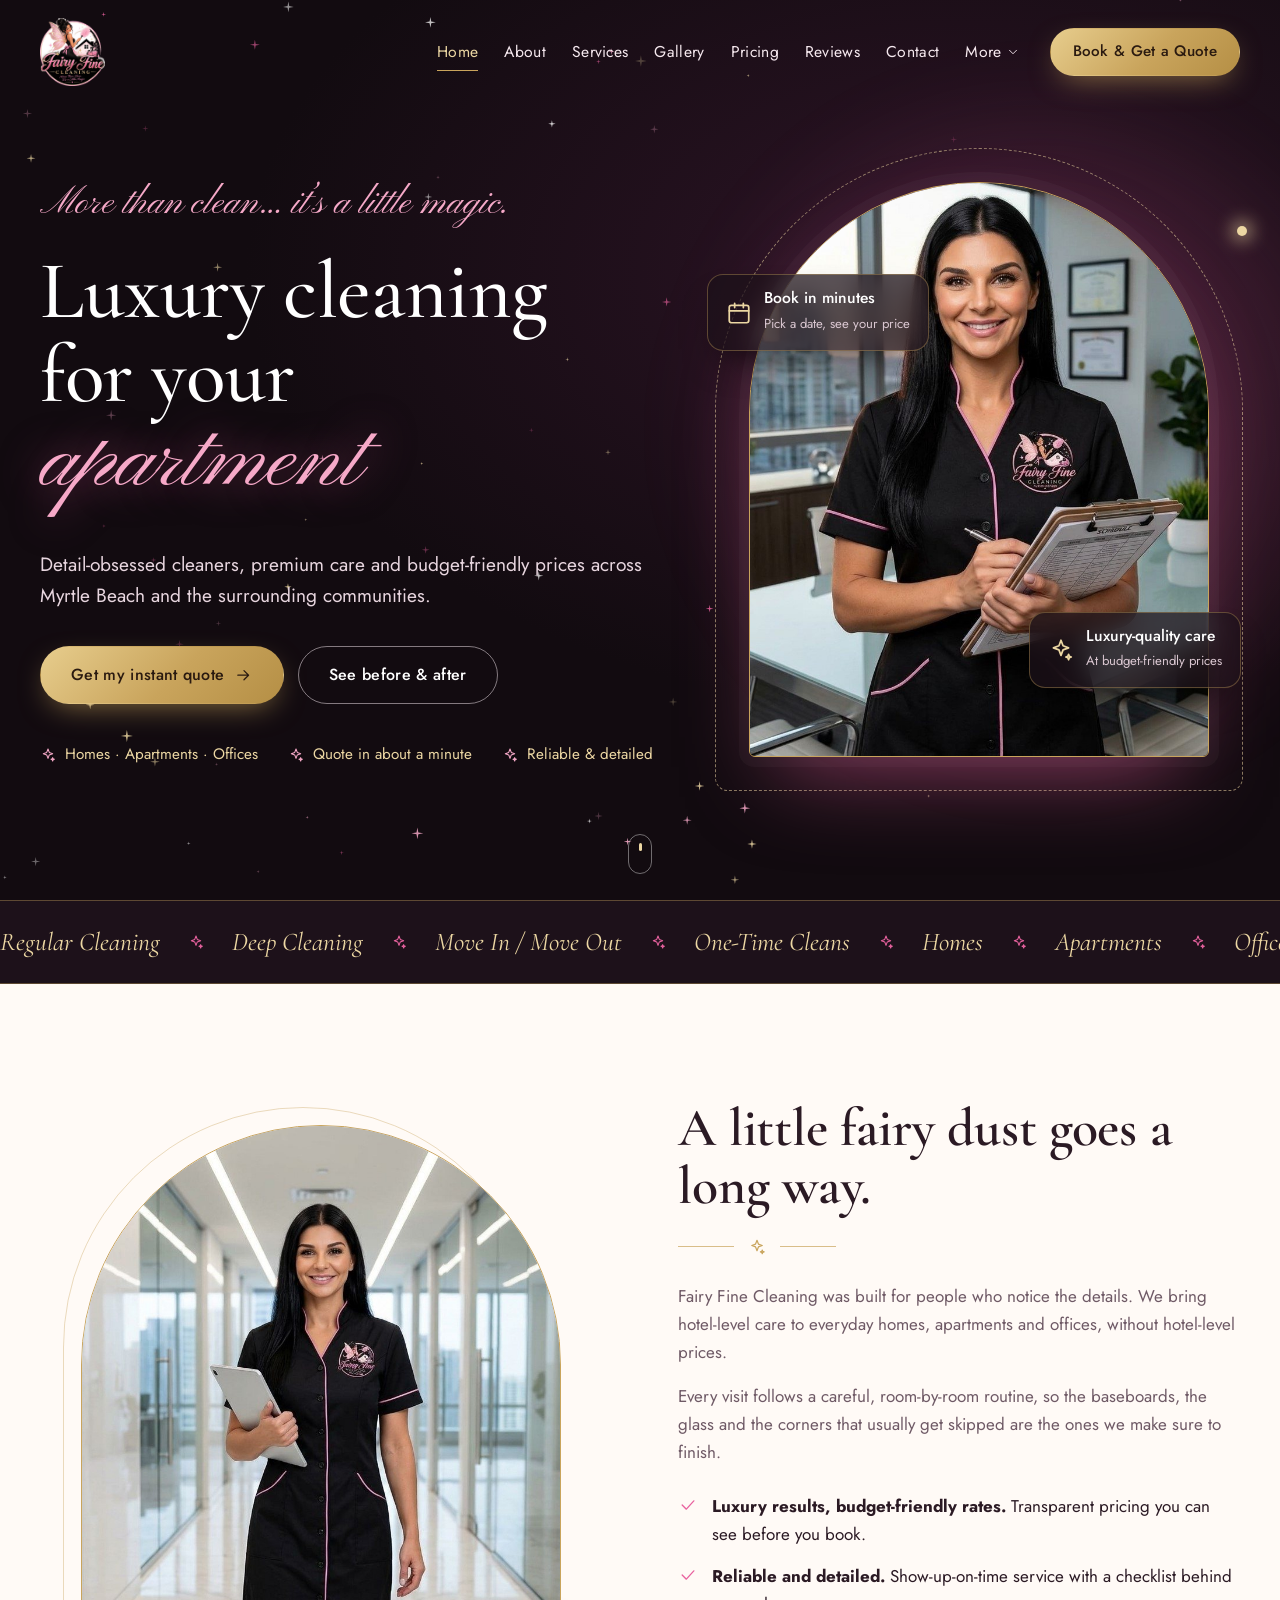
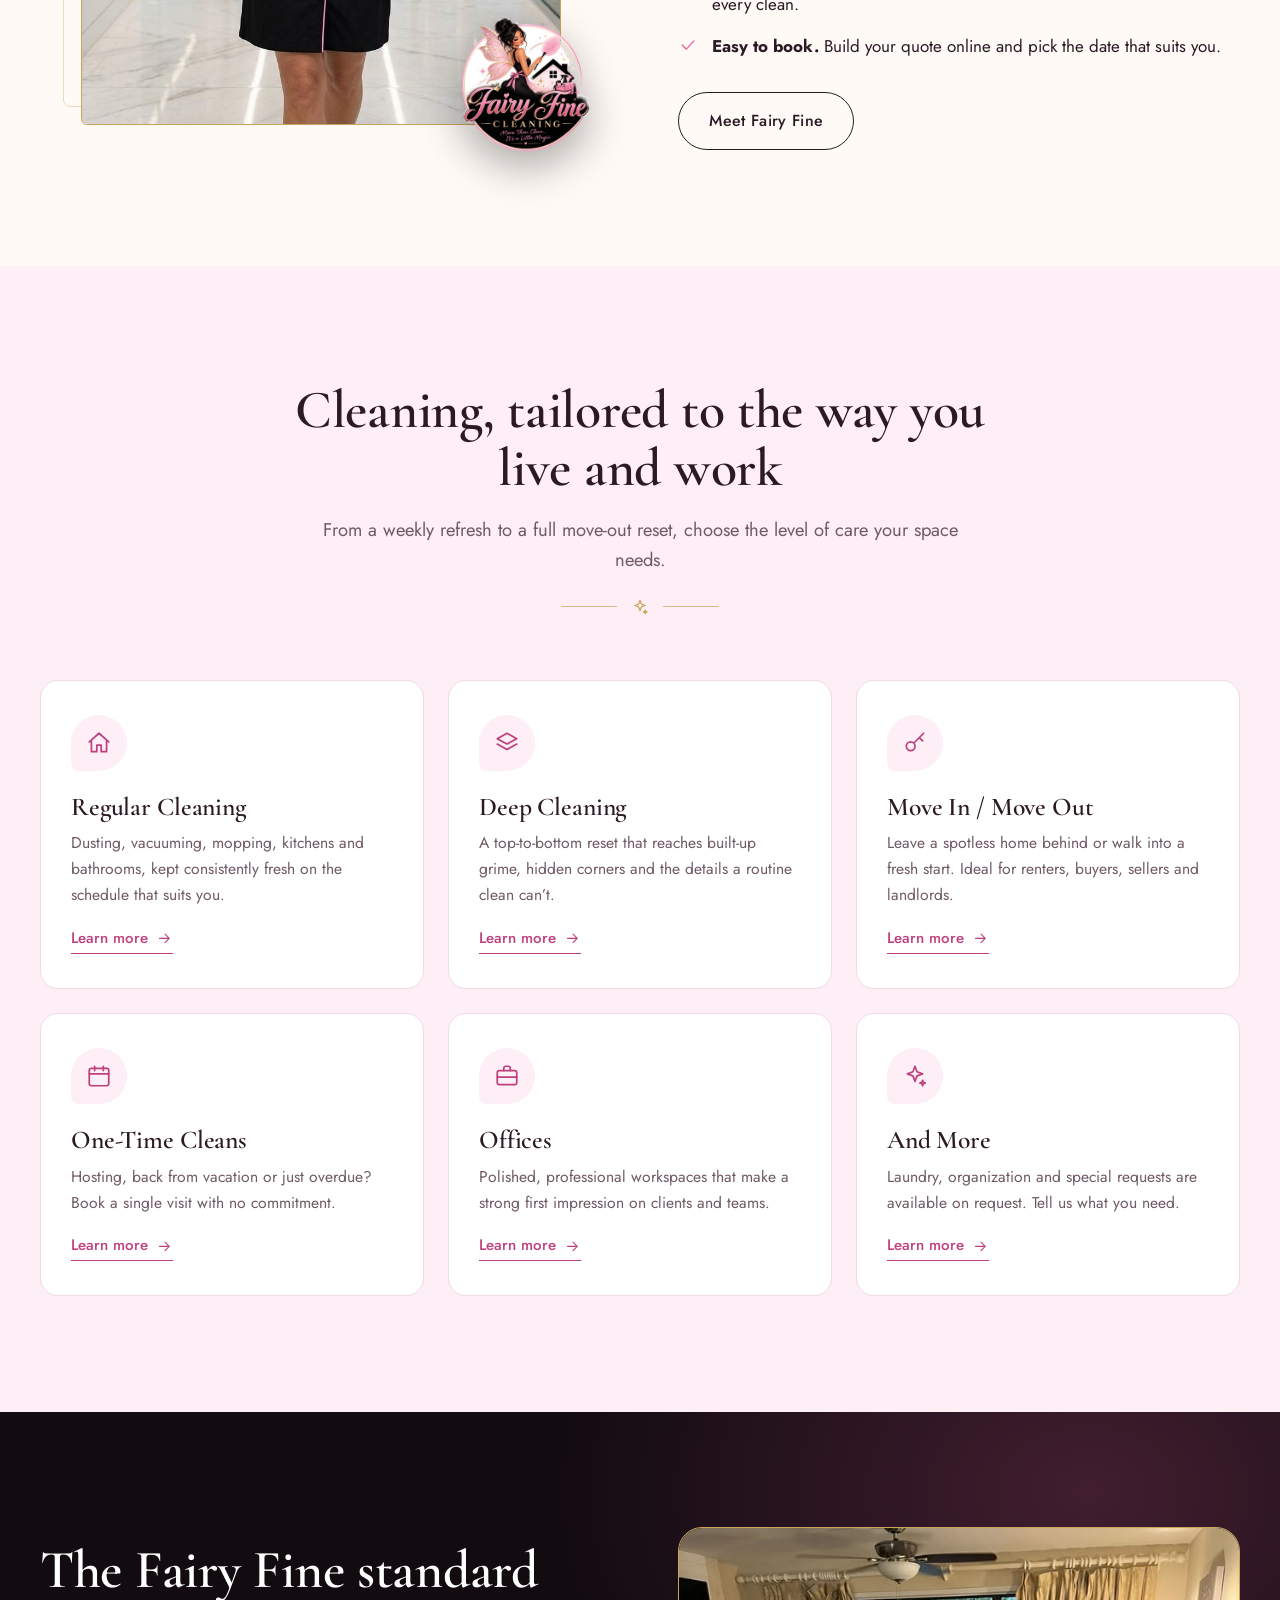
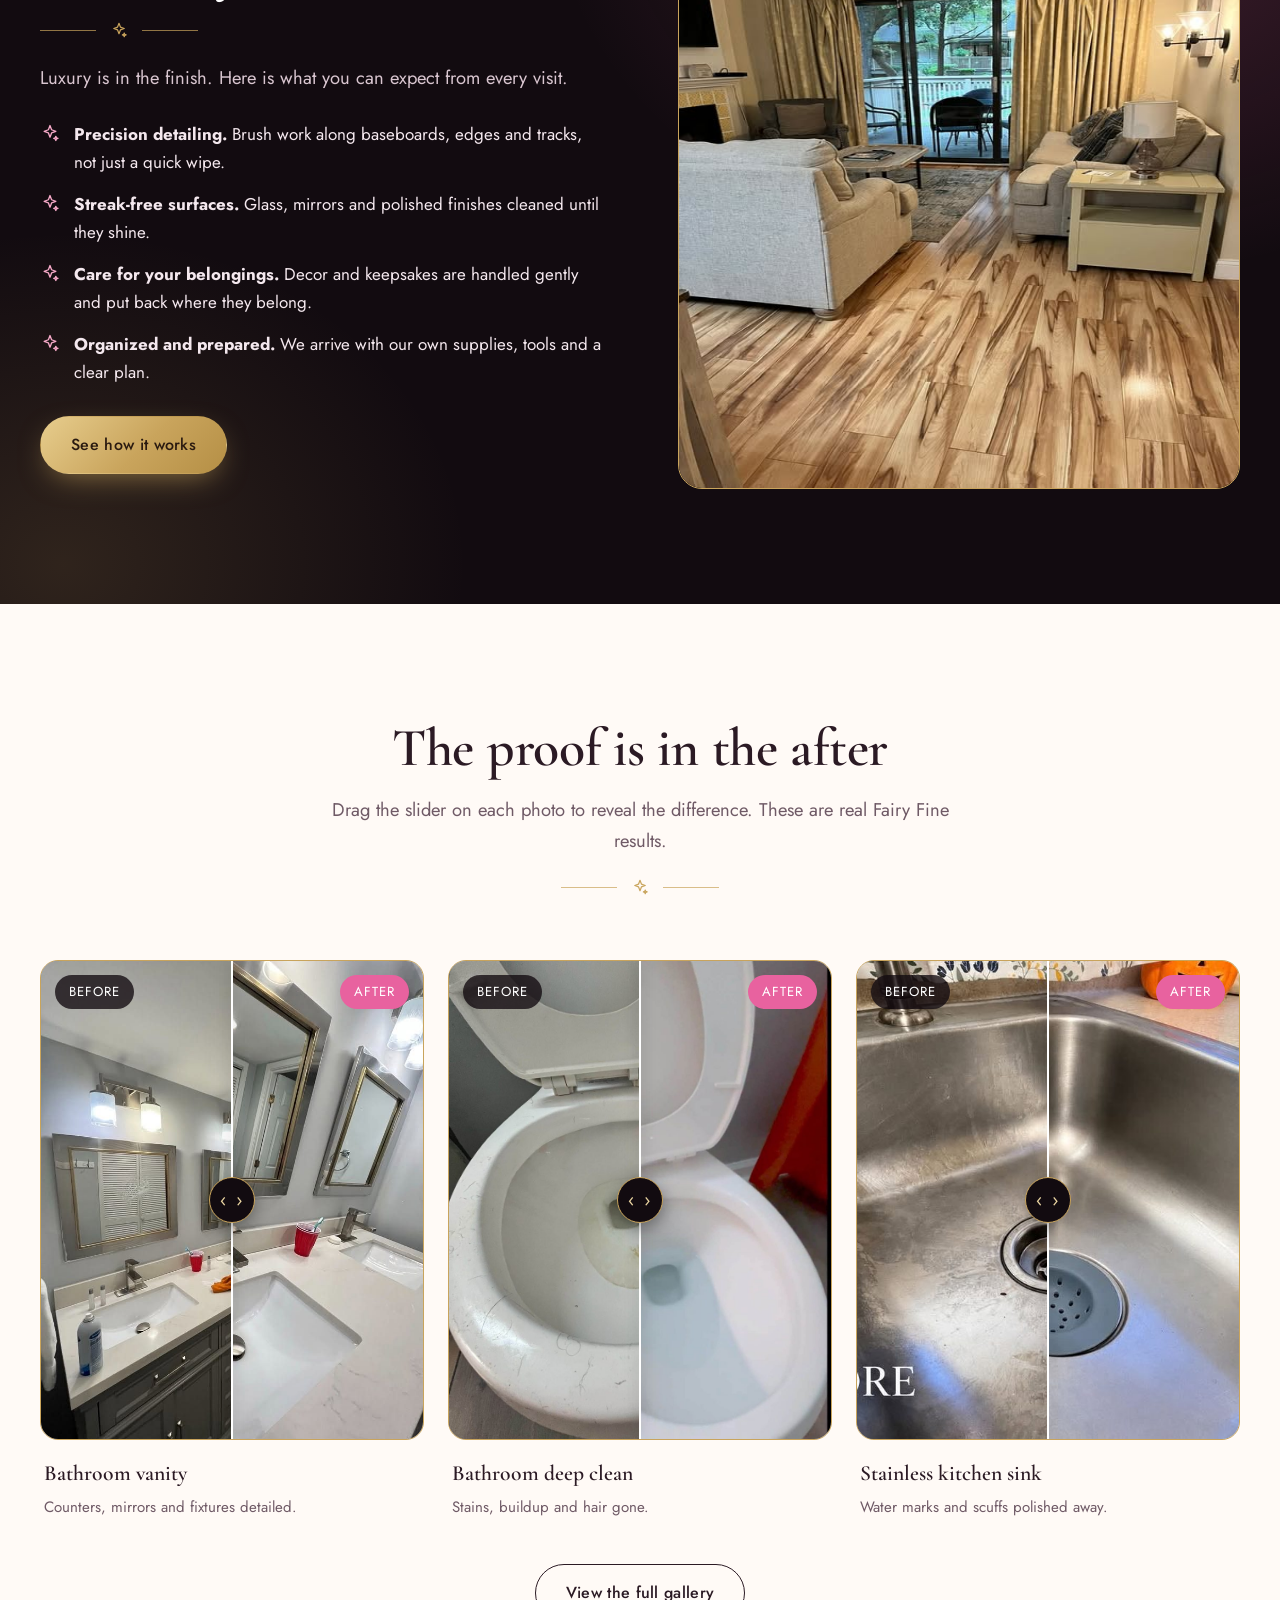
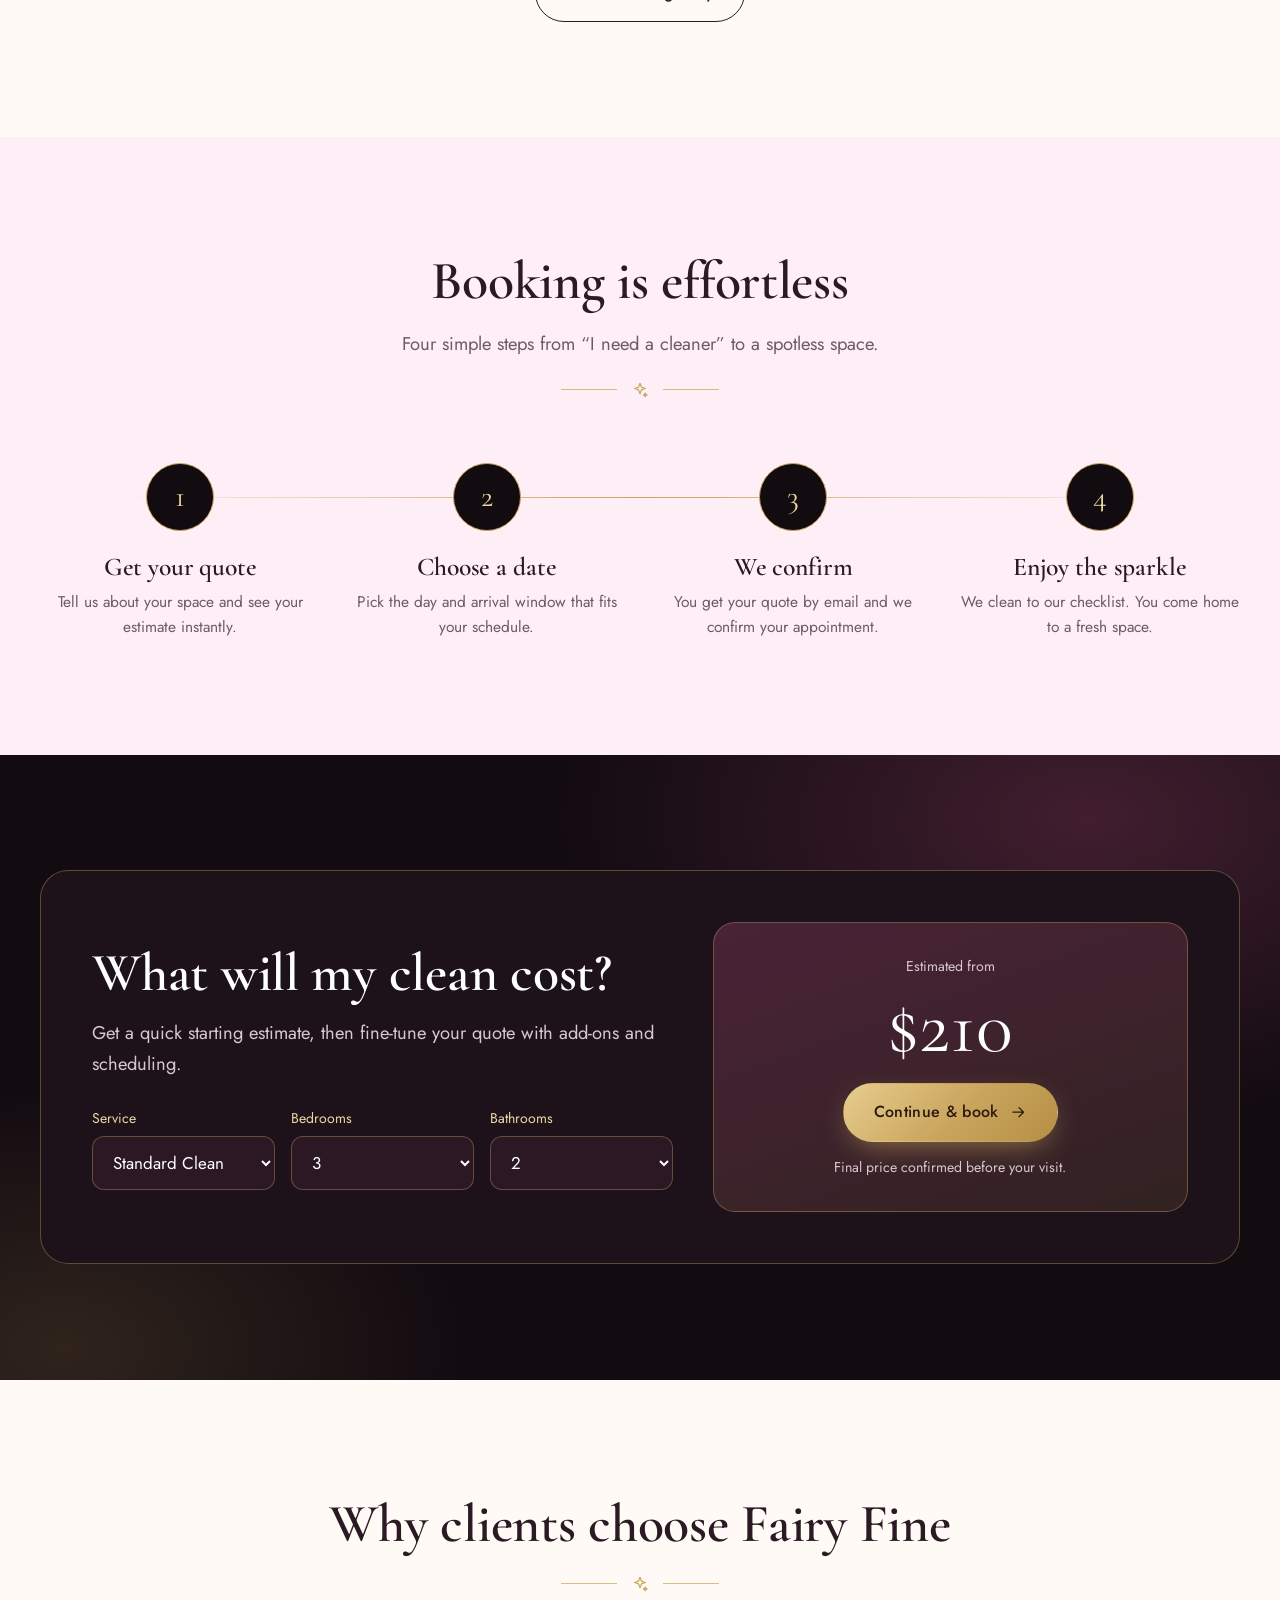
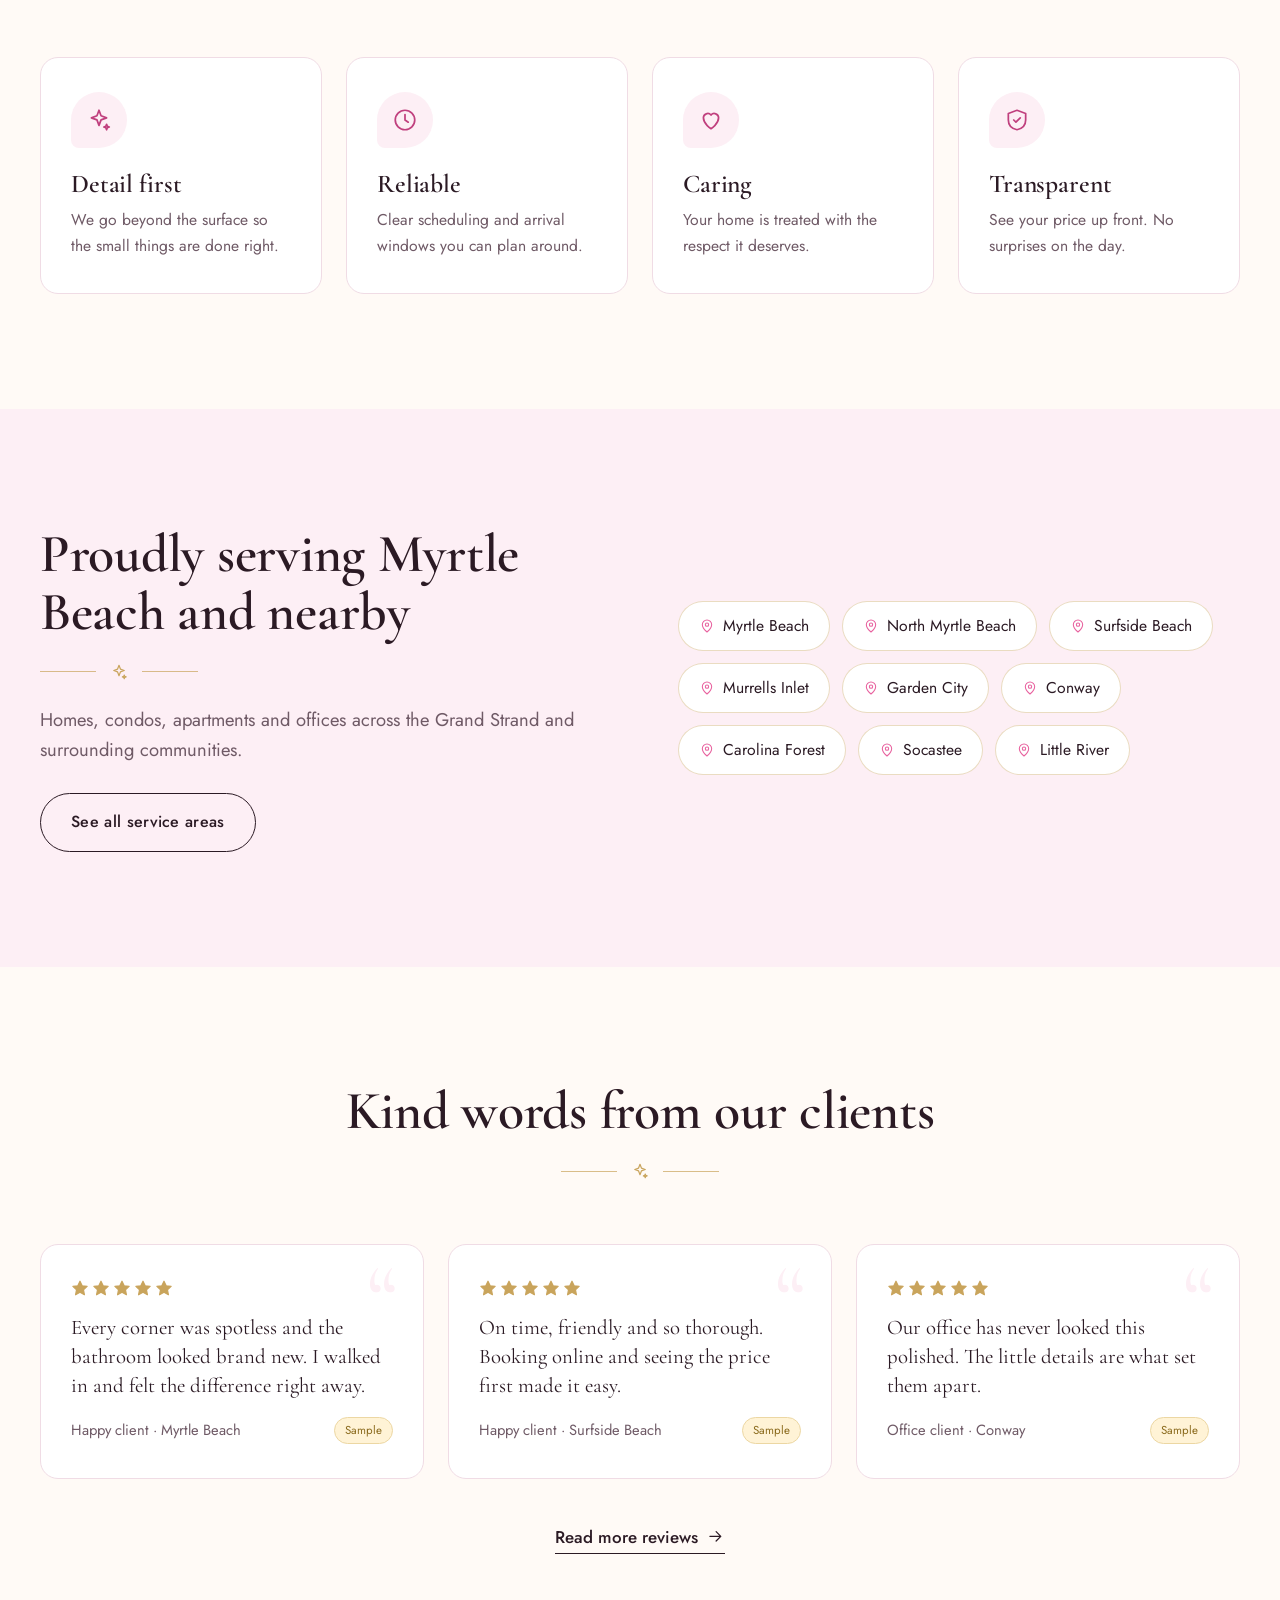
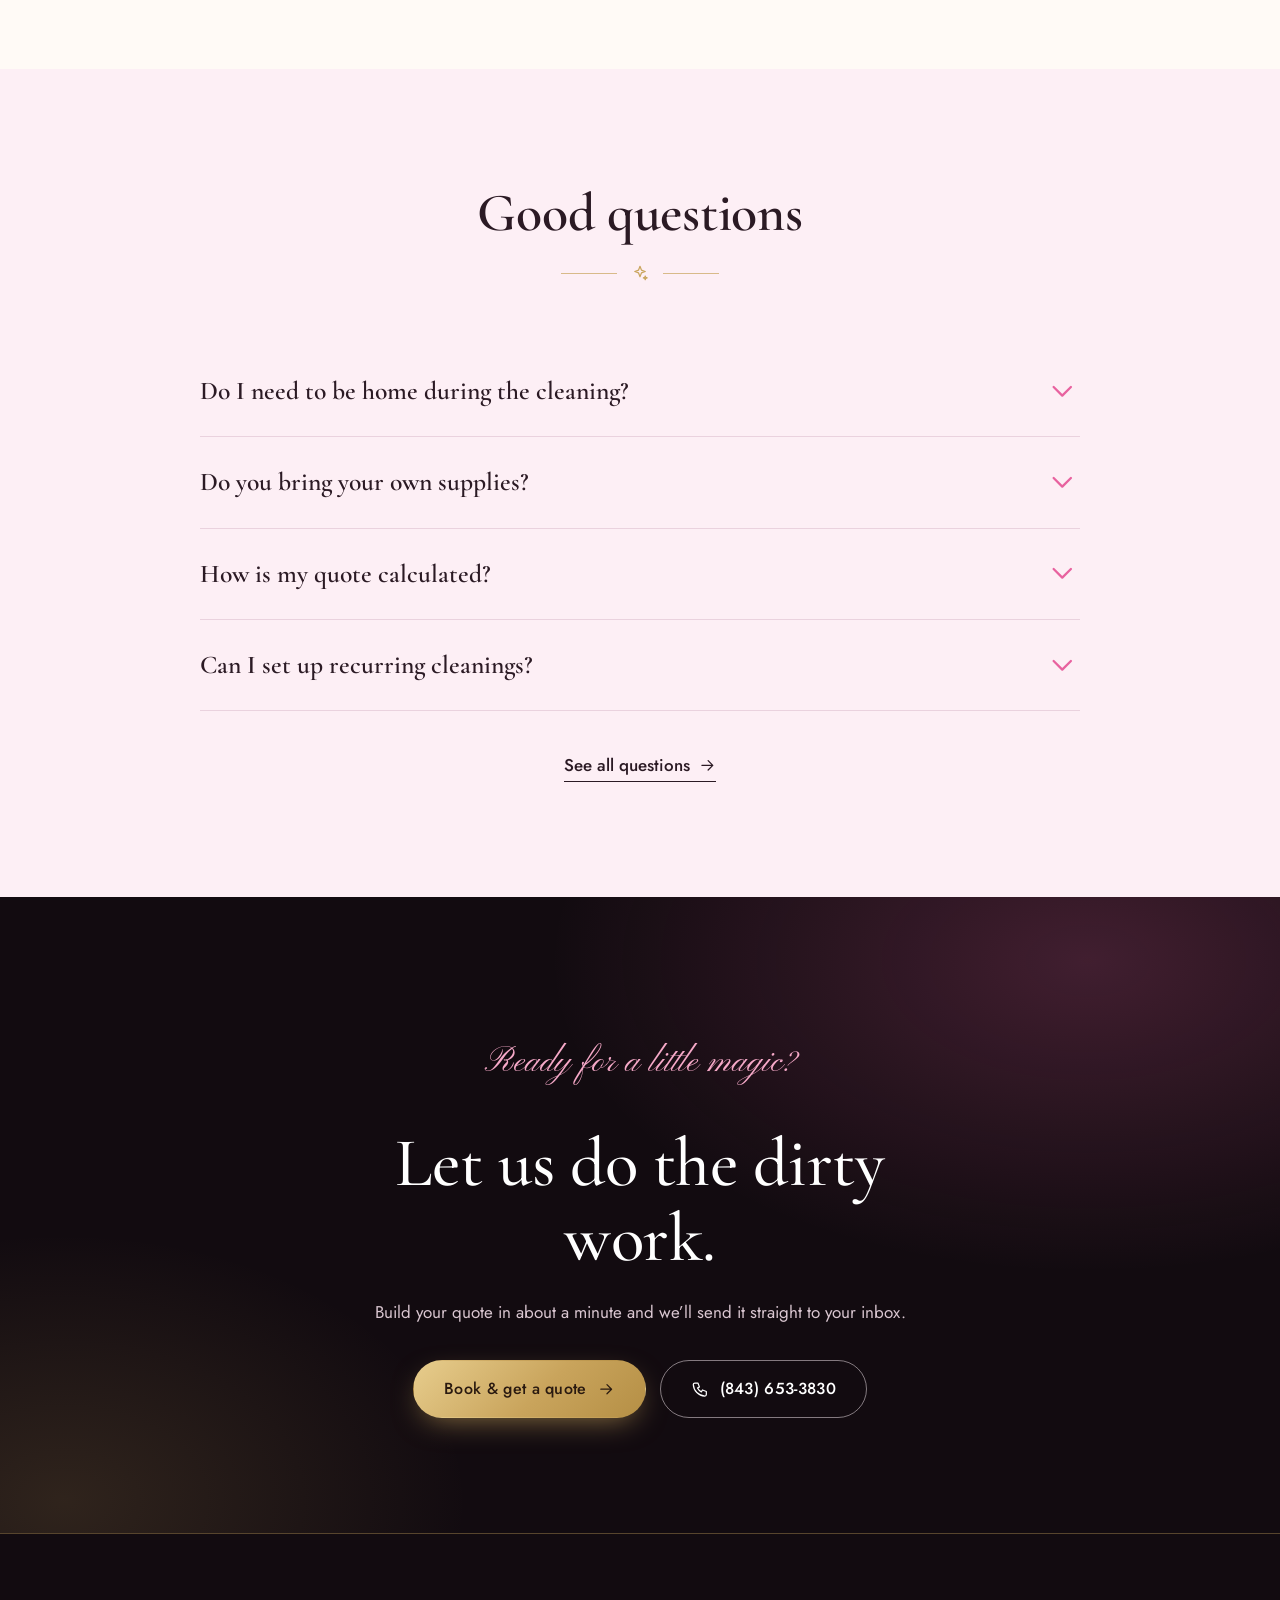
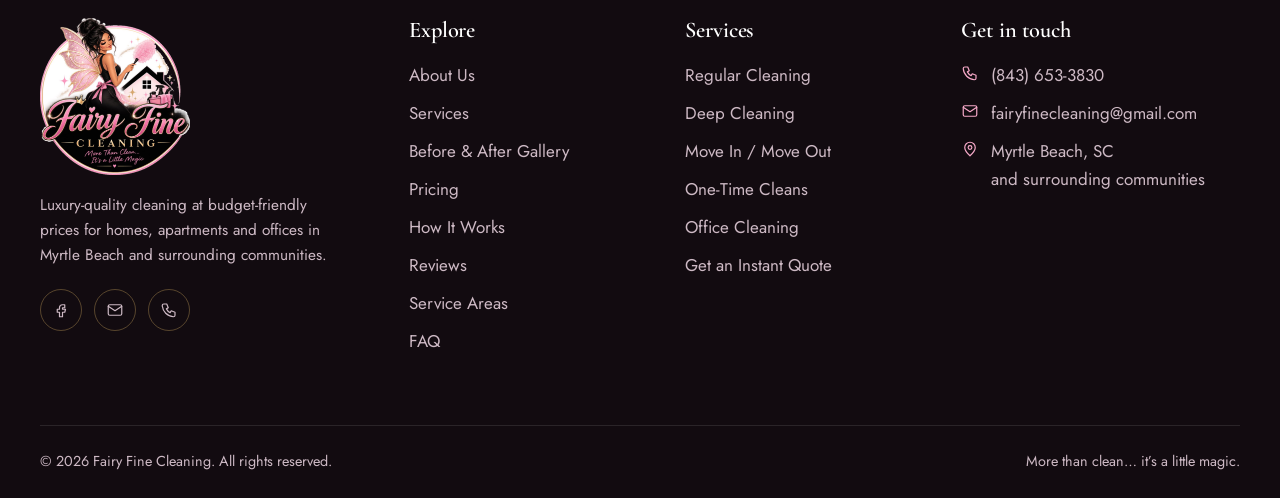
==== commit 5f0978b2: "remove the scroll buttons on mobile view, fix mobile hamburger menu" ====
--- a/index.html
+++ b/index.html
@@ -2661,17 +2661,7 @@
         ><span>More than clean… it’s a little magic.</span>
       </div>
     </footer>
-    <div class="mobile-cta">
-      <a
-        class="m-call"
-        href="tel:+18436533830"
-        >Call us</a
-      ><a
-        class="m-book"
-        href="book-quote.html"
-        >Get a quote</a
-      >
-    </div>
+
     <script src="js/config.js"></script>
     <script src="js/pricing.js"></script>
     <script src="js/main.js"></script>
--- a/css/styles.css
+++ b/css/styles.css
@@ -310,12 +310,25 @@
     padding 0.4s,
     box-shadow 0.4s;
 }
-.site-header.is-solid {
+/* The blur lives on a pseudo-element so it does not trap the fixed mobile menu */
+.site-header::before {
+  content: "";
+  position: absolute;
+  inset: 0;
+  z-index: -1;
   background: rgba(18, 11, 16, 0.94);
   backdrop-filter: blur(14px);
   -webkit-backdrop-filter: blur(14px);
+  box-shadow: 0 1px 0 var(--line);
+  opacity: 0;
+  transition: opacity 0.4s;
+  pointer-events: none;
+}
+.site-header.is-solid {
   padding: 8px 0;
-  box-shadow: 0 1px 0 var(--line);
+}
+.site-header.is-solid::before {
+  opacity: 1;
 }
 .nav-wrap {
   display: flex;
@@ -570,6 +583,11 @@
   font-weight: 500;
   line-height: 1.02;
 }
+@media (min-width: 921px) {
+  .hero__title {
+    white-space: wrap;
+  }
+}
 .hero__title .line {
   display: block;
 }
@@ -830,7 +848,16 @@
   .float-card--b {
     right: -14%;
   }
+  .hero__title {
+    text-align: center;
+  }
+  .hero__title .line {
+    display: block;
+  }
   .rotator {
+    display: block;
+    width: 100%;
+    min-width: 0 !important;
     text-align: center;
   }
   .rotator__word {
